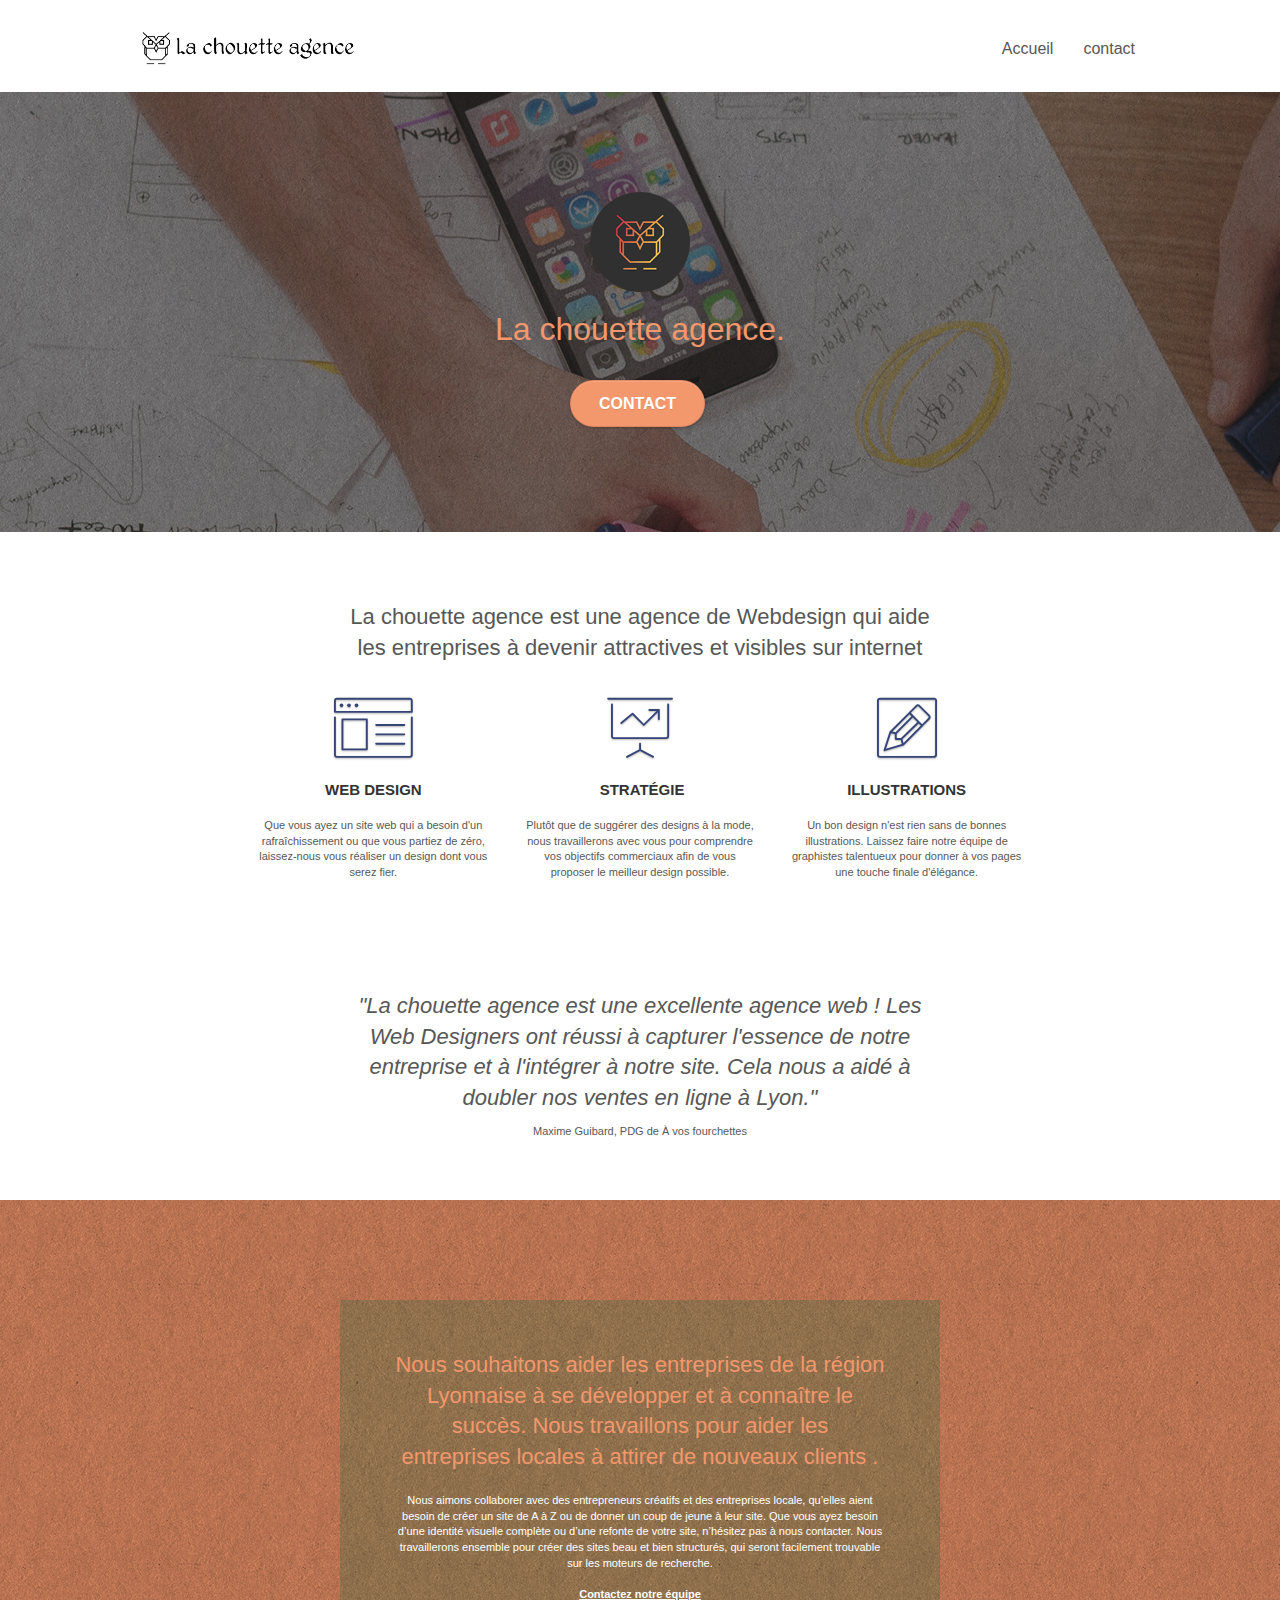
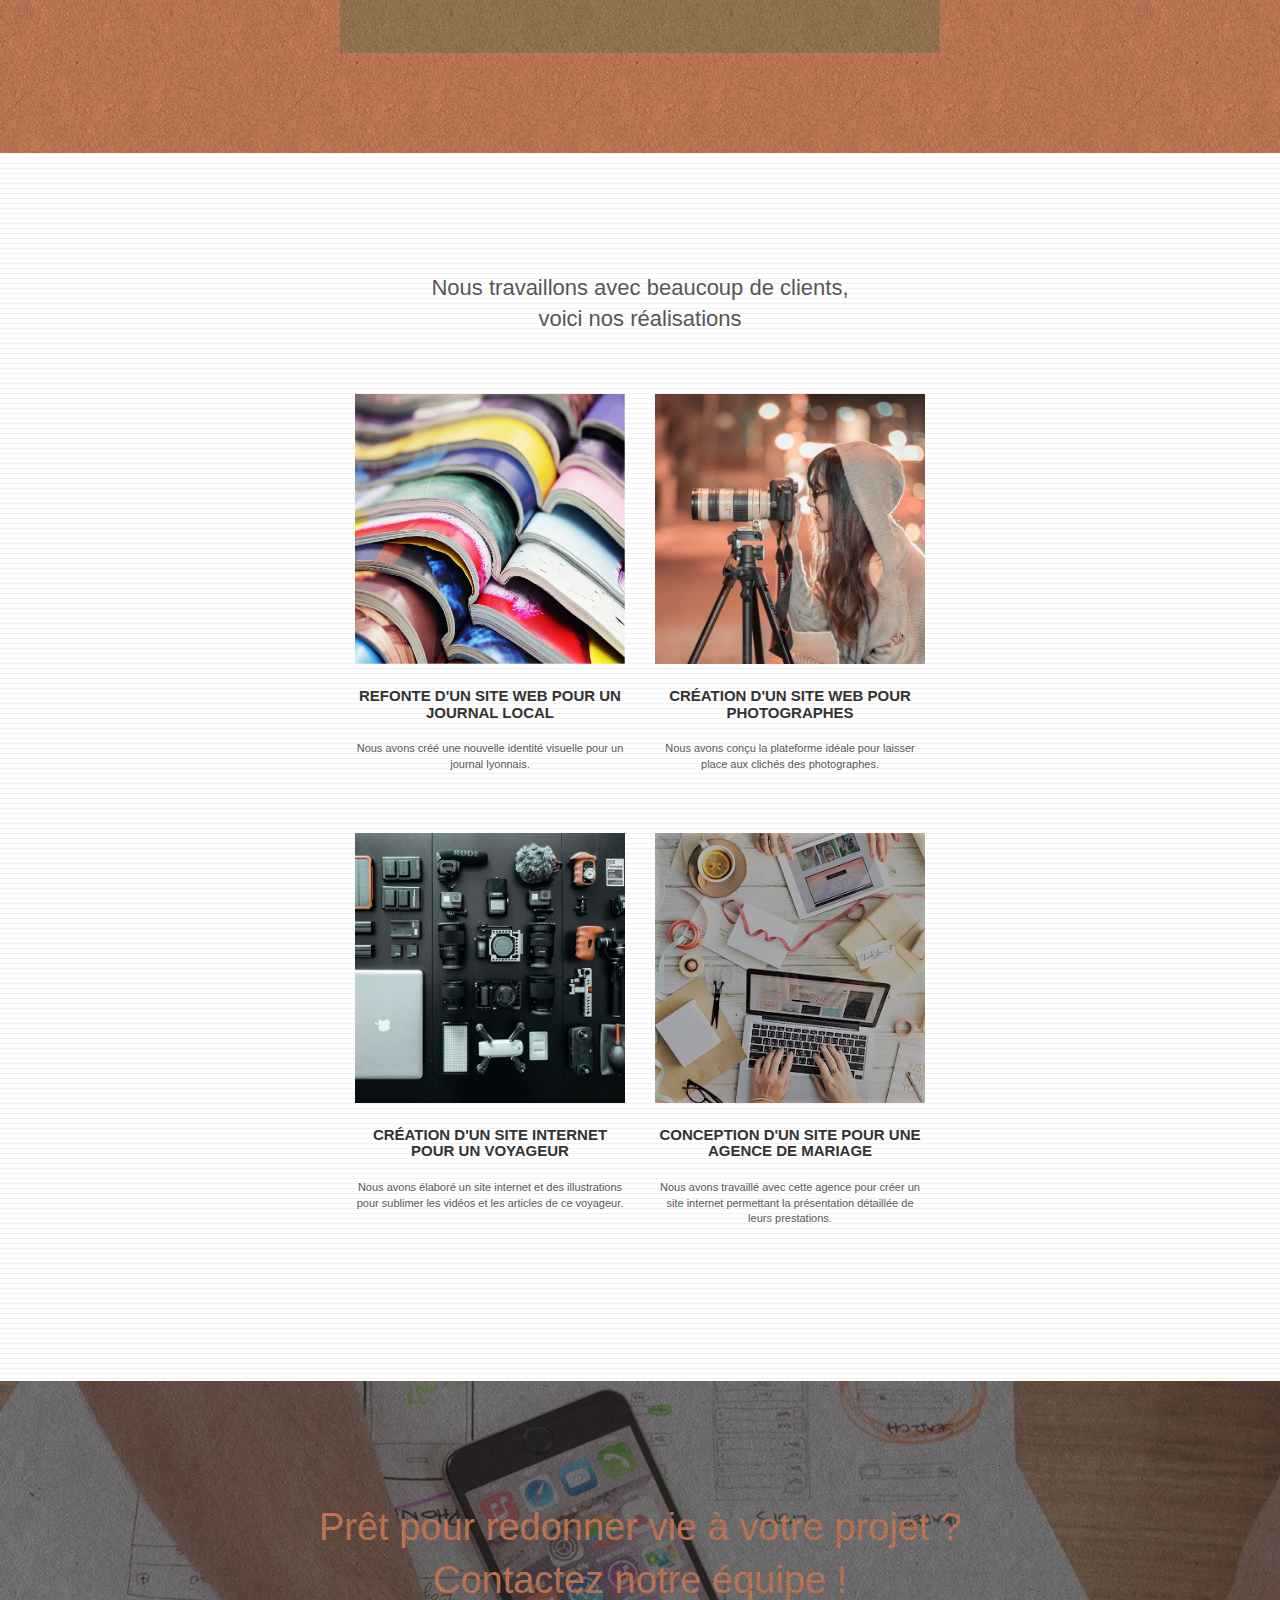
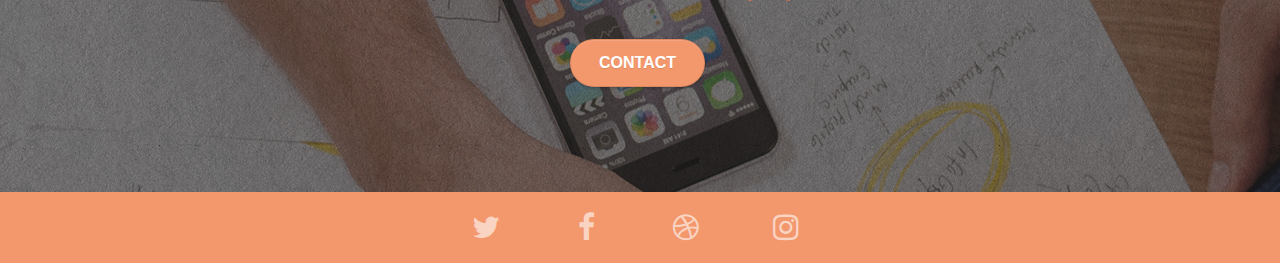
==== index.html @ 00c998bb "Add files via upload" ====
<!doctype html>
<html lang="fr">

<head>
    <meta charset="utf-8">
    <meta name="keywords"
        content="seo, google, site web, site internet, agence design paris, agence design, agence design,agence design,agence design,agence design,agence design,agence design,agence design,agence design">
    <meta name="description" content="La chouette agence est une agence de développement web à Lyon">
    <meta name="viewport" content="width=device-width, initial-scale=1.0, viewport-fit=cover">
    <meta name="google-site-verification" content="mljWPqq63FnKvJyV5-5P6Ld2eyv78EL72r2zOY7V20A" />

    <link rel="shortcut icon" type="image/png" href="favicon.jpg">
    <link rel="stylesheet" type="text/css" href="css/bootstrap.css">
    <link rel="stylesheet" type="text/css" href="style.css">
    <link rel="stylesheet" type="text/css" href="css/font-awesome.css">
    <link rel="stylesheet" type="text/css" href="css/et-line.css">


    <title>La chouette agence</title>

</head>

<body>
    <!-- Principal conteneur -->
    <div class="page-container">

        <!-- bloc-0 -->
        <header class="bloc bgc-white l-bloc " id="bloc-0">
            <div class="container bloc-sm">

                <nav class="navbar row">
                    <div class="navbar-header">
                        <a class="navbar-brand" href="index.html"><img src="img/la-chouette-agence.png"
                                alt="paris web design logo agence web meilleure agence" height="40" /></a>
                        <button id="nav-toggle" type="button" class="ui-navbar-toggle navbar-toggle"
                            data-toggle="collapse" data-target=".navbar-1">
                            <span class="sr-only">Toggle navigation</span><span class="icon-bar"></span><span
                                class="icon-bar"></span><span class="icon-bar"></span>
                        </button>
                    </div>
                    <div class="collapse navbar-collapse navbar-1 special-dropdown-nav">
                        <ul class="site-navigation nav navbar-nav">
                            <li>
                                <a href="index.html">Accueil</a>
                            </li>
                            <li>
                                <a href="contact.html">contact</a>
                            </li>
                        </ul>
                    </div>
                </nav>
            </div>
        </header>
        <!-- bloc-0 END -->

        <!-- bloc-1-presentation -->
        <section class="bloc bgc-dark-slate-blue bg-banniere d-bloc bg-t-edge bloc-bg-texture texture-paper b-parallax"
            id="bloc-1-hero">
            <div class="container bloc-lg">
                <div class="row tight-width-whitespace">
                    <div class="col-sm-12">
                        <img src="img/logo.png" class="center-block image-resize-mode" width="100"
                            alt="La chouette agence, agence web paris, création logo paris" />
                        <h1 class="text-center hero-bloc-text tc-white ">
                            La chouette agence.
                        </h1>
                        <div class="text-center">
                            <a href="contact.html" class="btn btn-lg btn-clean btn-rd cta-hero btn-atomic-tangerine"
                                id="cta-hero">Contact</a>
                        </div>
                    </div>
                </div>
            </div>
        </section>
        <!-- bloc-1-presentation END -->

        <!-- bloc-2-services -->
        <section class="bloc bgc-white l-bloc" id="bloc-2-services">
            <div class="container bloc-md">
                <div class="row">
                    <h2 class="text-center">
                        La chouette agence est une agence de Webdesign qui aide</br>les entreprises à devenir
                        attractives et visibles sur internet
                    </h2>
                </div>
                <div class="row voffset-lg med-width-whitespace">
                    <div class="col-sm-4">
                        <div class="text-center">
                            <span class="et-icon-browser sm-shadow icon-dark-slate-blue icons icon-lg"></span>
                        </div>
                        <h3 class="mg-md text-center">
                            Web design
                        </h3>
                        <p class="text-center p-font-size">
                            Que vous ayez un site web qui a besoin d'un rafraîchissement ou que vous partiez de zéro,
                            laissez-nous vous réaliser un design dont vous serez fier.
                        </p>
                    </div>
                    <div class="col-sm-4">
                        <div class="text-center">
                            <span class="et-icon-presentation sm-shadow icon-dark-slate-blue icons icon-lg"></span>
                        </div>
                        <h3 class="mg-md text-center">
                            &nbsp;Stratégie
                        </h3>
                        <p class="text-center p-font-size">
                            Plutôt que de suggérer des designs à la mode, nous travaillerons avec vous pour comprendre
                            vos objectifs commerciaux afin de vous proposer le meilleur design possible.<br>
                        </p>
                    </div>
                    <div class="col-sm-4">
                        <div class="text-center">
                            <span class="et-icon-edit sm-shadow icon-dark-slate-blue icons icon-lg"></span>
                        </div>
                        <h3 class="mg-md text-center">
                            Illustrations
                        </h3>
                        <p class="text-center p-font-size ">
                            Un bon design n'est rien sans de bonnes illustrations. Laissez faire notre équipe de
                            graphistes talentueux pour donner à vos pages une touche finale d'élégance.
                        </p>
                    </div>
                </div>
                <div class="row voffset-lg voffset">
                    <div class="col-xs-12 col-md-8 col-md-offset-2 text-center">
                        <h2>
                            <em>"La chouette agence est une excellente agence web ! Les</br>
                                Web Designers ont réussi à capturer l'essence de notre</br>
                                entreprise et à l'intégrer à notre site. Cela nous a aidé à</br>
                                doubler nos ventes en ligne à Lyon."</em>
                        </h2>
                        <p class="p-font-size">Maxime Guibard, PDG de À vos fourchettes</p>
                    </div>
                </div>
            </div>
        </section>
        <!-- bloc-2-services END -->

        <!-- bloc-3-what-i-do -->
        <section
            class="bloc tc-white bgc-atomic-tangerine bg-presentation d-bloc bloc-bg-texture texture-paper b-parallax"
            id="bloc-3-what-i-do">
            <div class="container bloc-lg">
                <div class="row tight-width-whitespace black-background">
                    <div class="col-sm-12">
                        <h2 class="mg-md text-center tc-white">
                            Nous souhaitons aider les entreprises de la région Lyonnaise à se développer et à connaître
                            le succès. Nous travaillons pour aider les entreprises locales à attirer de nouveaux clients
                            .
                            <br>
                        </h2>
                        <p class="text-center white p-font-size">
                            Nous aimons collaborer avec des entrepreneurs créatifs et des entreprises locale, qu’elles
                            aient besoin de créer un site de A à Z ou de donner un coup de jeune à leur site. Que vous
                            ayez besoin d’une identité visuelle complète ou d’une refonte de votre
                            site, n’hésitez pas à nous contacter. Nous travaillerons ensemble pour créer des sites beau
                            et bien structurés, qui seront facilement trouvable sur les moteurs de recherche. <br><br><a
                                class="ltc-white bold-link" href="contact.html">Contactez notre équipe</a><br>
                        </p>
                    </div>
                </div>
            </div>
        </section>
        <!-- bloc-3-what-i-do END -->

        <!-- bloc-4-portfolio -->
        <section class="bloc bgc-white bg-lines-h2-bg bg-repeat l-bloc" id="bloc-4-portfolio">
            <div class="container bloc-lg">
                <div class="row">
                    <div class="col-sm-12 text-center">
                        <h2>
                            Nous travaillons avec beaucoup de clients,</br>
                            voici nos réalisations
                        </h2>
                    </div>
                </div>
                <div class="row tight-width-whitespace portfolio-row">
                    <div class="col-sm-6">
                        <a href="#" data-lightbox="img/1.jpg" data-gallery-id="gallery-1"
                            data-caption="Refonte d'un site web pour un journal local" data-frame="snapshot-lb"><img
                                src="img/1.jpg"
                                alt="paris web design logo agence web meilleure agence et refonte site web journal"
                                class="img-responsive portfolio-thumb" /></a>
                        <h3 class="mg-md text-center">
                            Refonte d'un site web pour un journal local
                        </h3>
                        <p class="text-center p-font-size">
                            Nous avons créé une nouvelle identité visuelle pour un journal lyonnais.
                        </p>
                    </div>
                    <div class="col-sm-6">
                        <a href="#" data-lightbox="img/2.jpg" data-gallery-id="gallery-1"
                            data-caption="Création d'un site web pour photographes" data-frame="snapshot-lb"><img
                                src="img/2.jpg" class="img-responsive portfolio-thumb"
                                alt="paris web design logo agence web meilleure agence, Création d'un site web pour photographes" /></a>
                        <h3 class="mg-md text-center">
                            Création d'un site web pour photographes
                        </h3>
                        <p class="text-center p-font-size">
                            Nous avons conçu la plateforme idéale pour laisser place aux clichés des photographes.
                        </p>
                    </div>
                </div>
                <div class="row tight-width-whitespace portfolio-row">
                    <div class="col-sm-6">
                        <a href="#" data-lightbox="img/3.bmp" data-gallery-id="gallery-1"
                            data-caption="Création d'un site internet pour un voyageur" data-frame="snapshot-lb"><img
                                src="img/3.bmp" class="img-responsive portfolio-thumb"
                                alt="paris web design logo agence web meilleure agence, Création d'un site web pour voyageur" /></a>
                        <h3 class="mg-md text-center">
                            Création d'un site internet pour un voyageur
                        </h3>
                        <p class="text-center p-font-size">
                            Nous avons élaboré un site internet et des illustrations pour sublimer les vidéos et les
                            articles de ce voyageur.
                        </p>
                    </div>
                    <div class="col-sm-6">
                        <a href="#" data-lightbox="img/4.bmp" data-gallery-id="gallery-1"
                            data-caption="Conception d'un site pour une agence de mariage" data-frame="snapshot-lb"><img
                                src="img/4.bmp" class="img-responsive portfolio-thumb"
                                alt="paris web design logo agence web meilleure agence, Création d'un site web pour agence de mariage" /></a>
                        <h3 class="mg-md text-center">
                            Conception d'un site pour une agence de mariage
                        </h3>
                        <p class="text-center p-font-size">
                            Nous avons travaillé avec cette agence pour créer un site internet permettant la
                            présentation détaillée de leurs prestations.
                        </p>
                    </div>
                </div>
            </div>
        </section>
        <!-- bloc-4-portfolio END -->

        <!-- bloc-5-cta -->
        <section class="bloc bgc-dark-slate-blue bg-banniere d-bloc bg-t-edge bloc-bg-texture texture-paper"
            id="bloc-5-cta">
            <div class="container bloc-lg">
                <div class="row">
                    <h2 class="text-center hero-bloc-text tc-white ">
                        Prêt pour redonner vie à votre projet ?<br>Contactez notre équipe !
                    </h2>
                    <div class="col-sm-12 text-center">
                        <a href="contact.html"
                            class="btn btn-atomic-tangerine btn-clean btn-rd btn-lg cta-hero">Contact</a>
                    </div>
                </div>
            </div>
        </section>
        <!-- bloc-5-cta END -->


        <!-- ScrollToTop Button -->
        <a class="bloc-button btn btn-d scrollToTop" onclick="scrollToTarget('1')"><span
                class="fa fa-chevron-up"></span></a>
        <!-- ScrollToTop Button END-->

        <!-- Footer - bloc-8 -->
        <footer class="bloc bgc-atomic-tangerine d-bloc" id="bloc-8">
            <div class="container bloc-sm">
                <div class="row">
                    <div class="col-sm-12">
                        <div class="row row-no-gutters social">
                            <div class="col-xs-3">
                                <div class="text-center">
                                    <a class="social" alt="twitter" " href=" index.html "><span class=" fa fa-twitter
                                        icon-md ">&nbsp;</span></a>
                                </div>
                            </div>
                            <div class=" col-xs-3 ">
                                <div class=" text-center ">
                                    <a class=" social " alt=" facebook " href=" index.html "><span class=" fa
                                        fa-facebook icon-md ">&nbsp;</span></a>
                                </div>
                            </div>
                            <div class=" col-xs-3 ">
                                <div class=" text-center ">
                                    <a class=" social " alt=" dribbble "href=" index.html "><span class=" fa
                                        fa-dribbble icon-md ">&nbsp;</span></a>
                                </div>
                            </div>
                            <div class=" col-xs-3 ">
                                <div class=" text-center ">
                                    <a class=" social " alt=" instagram " href=" index.html "><span class=" fa
                                        fa-instagram icon-md ">&nbsp;</span></a>
                                </div>
                            </div>
                        </div>
                    </div>
                </div>
            </div>
        </footer>
        <!-- Footer - bloc-8 END -->

    </div>
    <!-- Principal conteneur END -->


</body>


<script src=" ./js/jquery-2.1.0.js " defer></script>
<script src=" ./js/bootstrap.js " defer></script>
<script src=" ./js/blocs.js " defer></script>
<script src=" ./js/jquery.touchSwipe.js " defer></script>
<script src=" ./js/gmaps.js " defer></script>

</html>
---- style.css ----
body {
    margin: 0;
    padding: 0;
    background: #FFF;
    overflow-x: hidden;
    -webkit-font-smoothing: antialiased;
    -moz-osx-font-smoothing: grayscale;
}

a,
button {
    transition: all .3s ease-in-out;
    outline: none!important;
}

a:hover {
    text-decoration: none;
    cursor: pointer;
}

#page-loading-blocs-notifaction {
    position: fixed;
    top: 0;
    bottom: 0;
    width: 100%;
    z-index: 100000;
    background: #FFFFFF url("img/pageload-spinner.gif") no-repeat center center;
}

.bloc {
    width: 100%;
    clear: both;
    background: 50% 50% no-repeat;
    padding: 0 50px;
    -webkit-background-size: cover;
    -moz-background-size: cover;
    -o-background-size: cover;
    background-size: cover;
    position: relative;
}

.bloc .container {
    padding-left: 0;
    padding-right: 0;
}

.bloc-lg {
    padding: 100px 50px;
}

.bloc-md {
    padding: 50px;
}

.bloc-sm {
    padding: 20px 50px;
}

.bg-center,
.bg-l-edge,
.bg-r-edge,
.bg-t-edge,
.bg-b-edge,
.bg-tl-edge,
.bg-bl-edge,
.bg-tr-edge,
.bg-br-edge,
.bg-repeat {
    -webkit-background-size: auto!important;
    -moz-background-size: auto!important;
    -o-background-size: auto!important;
    background-size: auto!important;
}

.bg-repeat {
    background: repeat;
}

.bg-t-edge {
    background: top no-repeat;
}

.bloc-bg-texture::before {
    content: "";
    background-size: 2px 2px;
    position: absolute;
    top: 0;
    bottom: 0;
    left: 0;
    right: 0;
}

.texture-paper::before {
    background: url("img/texture-paper.png");
    background-size: 280px 280px;
}

.b-parallax {
    background-attachment: fixed;
}

.d-bloc {
    color: rgba(255, 255, 255, .7);
}

.d-bloc button:hover {
    color: rgba(255, 255, 255, .9);
}

.d-bloc .icon-round,
.d-bloc .icon-square,
.d-bloc .icon-rounded,
.d-bloc .icon-semi-rounded-a,
.d-bloc .icon-semi-rounded-b {
    border-color: rgba(255, 255, 255, .9);
}

.d-bloc .divider-h span {
    border-color: rgba(255, 255, 255, .2);
}

.d-bloc .a-btn,
.d-bloc .navbar a,
.d-bloc .navbar-brand,
.d-bloc a .icon-sm,
.d-bloc a .icon-md,
.d-bloc a .icon-lg,
.d-bloc a .icon-xl,
.d-bloc h1 a,
.d-bloc h2 a,
.d-bloc h3 a,
.d-bloc h4 a,
.d-bloc h5 a,
.d-bloc h6 a,
.d-bloc p a {
    color: rgba(255, 255, 255, .6);
}

.d-bloc .a-btn:hover,
.d-bloc .navbar a:hover,
.d-bloc .navbar-brand:hover,
.d-bloc a:hover .icon-sm,
.d-bloc a:hover .icon-md,
.d-bloc a:hover .icon-lg,
.d-bloc a:hover .icon-xl,
.d-bloc h1 a:hover,
.d-bloc h2 a:hover,
.d-bloc h3 a:hover,
.d-bloc h4 a:hover,
.d-bloc h5 a:hover,
.d-bloc h6 a:hover,
.d-bloc p a:hover {
    color: rgba(255, 255, 255, 1);
}

.d-bloc .navbar-toggle .icon-bar {
    background: rgba(255, 255, 255, 1);
}

.d-bloc .btn-wire,
.d-bloc .btn-wire:hover {
    color: rgba(255, 255, 255, 1);
    border-color: rgba(255, 255, 255, 1);
}

.d-bloc .panel {
    color: rgba(0, 0, 0, .5);
}

.d-bloc .panel button:hover {
    color: rgba(0, 0, 0, .7);
}

.d-bloc .panel icon {
    border-color: rgba(0, 0, 0, .7);
}

.d-bloc .panel .divider-h span {
    border-color: rgba(0, 0, 0, .1);
}

.d-bloc .panel .a-btn {
    color: rgba(0, 0, 0, .6);
}

.d-bloc .panel .a-btn:hover {
    color: rgba(0, 0, 0, 1);
}

.d-bloc .panel .btn-wire,
.d-bloc .panel .btn-wire:hover {
    color: rgba(0, 0, 0, .7);
    border-color: rgba(0, 0, 0, .3);
}

.d-bloc .panel,
.l-bloc {
    color: rgba(0, 0, 0, .5);
}

.d-bloc .panel button:hover,
.l-bloc button:hover {
    color: rgba(0, 0, 0, .7);
}

.l-bloc .icon-round,
.l-bloc .icon-square,
.l-bloc .icon-rounded,
.l-bloc .icon-semi-rounded-a,
.l-bloc .icon-semi-rounded-b {
    border-color: rgba(0, 0, 0, .7);
}

.d-bloc .panel .divider-h span,
.l-bloc .divider-h span {
    border-color: rgba(0, 0, 0, .1);
}

.d-bloc .panel .a-btn,
.l-bloc .a-btn,
.l-bloc .navbar a,
.l-bloc .navbar-brand,
.l-bloc a .icon-sm,
.l-bloc a .icon-md,
.l-bloc a .icon-lg,
.l-bloc a .icon-xl,
.l-bloc h1 a,
.l-bloc h2 a,
.l-bloc h3 a,
.l-bloc h4 a,
.l-bloc h5 a,
.l-bloc h6 a,
.l-bloc p a {
    color: rgba(0, 0, 0, .6);
}

.d-bloc .panel .a-btn:hover,
.l-bloc .a-btn:hover,
.l-bloc .navbar a:hover,
.l-bloc .navbar-brand:hover,
.l-bloc a:hover .icon-sm,
.l-bloc a:hover .icon-md,
.l-bloc a:hover .icon-lg,
.l-bloc a:hover .icon-xl,
.l-bloc h1 a:hover,
.l-bloc h2 a:hover,
.l-bloc h3 a:hover,
.l-bloc h4 a:hover,
.l-bloc h5 a:hover,
.l-bloc h6 a:hover,
.l-bloc p a:hover {
    color: rgba(0, 0, 0, 1);
}

.l-bloc .navbar-toggle .icon-bar {
    color: rgba(0, 0, 0, .6);
}

.d-bloc .panel .btn-wire,
.d-bloc .panel .btn-wire:hover,
.l-bloc .btn-wire,
.l-bloc .btn-wire:hover {
    color: rgba(0, 0, 0, .7);
    border-color: rgba(0, 0, 0, .3);
}

.voffset {
    margin-top: 30px;
}

.voffset-lg {
    margin-top: 80px;
}

.row-no-gutters {
    margin-right: 0;
    margin-left: 0;
}

.row.row-no-gutters > [class^="col-"],
.row.row-no-gutters > [class*=" col-"] {
    padding-right: 0;
    padding-left: 0;
}

#bloc-1-hero h1 {
    font-size: 32px;
}

.navbar {
    margin-bottom: 0;
    z-index: 1;
}

.navbar-brand {
    height: auto;
    padding: 3px 15px;
    font-size: 25px;
    font-weight: normal;
    font-weight: 600;
    line-height: 44px;
}

.navbar-brand img {
    max-height: 200px;
    margin: 0 5px 0 0;
    display: inline;
}

.navbar-brand img[src$=svg] {
    min-width: 100px;
}

.nav-center .navbar-brand img {
    margin: 0;
}

.navbar .nav {
    padding-top: 2px;
    margin-right: -16px;
    float: right;
    z-index: 1;
}

.nav > li {
    float: left;
    margin-top: 4px;
    font-size: 16px;
}

.navbar-nav .open .dropdown-menu > li > a {
    text-align: inherit;
}

.nav > li a:hover,
.nav > li a:focus {
    background: transparent;
}

.navbar-toggle {
    margin: 10px 10px 0 0;
    border: 0px;
}

.navbar-toggle:hover {
    background: transparent!important;
}

.navbar-toggle .icon-bar {
    background-color: rgba(0, 0, 0, .5);
    width: 26px;
}

.nav-invert .navbar .nav {
    float: left;
}

.nav-invert .navbar-header,
.nav-invert .navbar-brand {
    float: right;
    position: relative;
    z-index: 2;
}

@media (min-width: 768px) {
    .site-navigation {
        position: absolute;
        top: 50%;
        right: 20px;
        transform: translate(0, -50%);
        -webkit-transform: translateY(-50%);
    }
    .nav > li .dropdown-menu a,
    .nav > li .dropdown-menu a:hover {
        color: #484848;
    }
    .nav-invert .site-navigation {
        left: 0;
        right: 0;
    }
    .nav-center {
        text-align: center;
    }
    .nav-center .navbar-header {
        width: 100%;
    }
    .nav-center .navbar-header,
    .nav-center .navbar-brand,
    .nav-center .nav > li {
        float: none;
        display: inline-block;
    }
    .nav-center .site-navigation {
        position: relative;
        width: 100%;
        right: 0;
        margin-right: 0px;
        margin-top: 20px;
    }
    .nav-center.mini-nav .navbar-toggle {
        float: none;
        margin: 10px auto 0;
    }
}

.nav > li > .dropdown a {
    background: none!important;
    display: block;
    padding: 14px 15px;
}

nav .caret {
    margin: 0 5px;
}

.dropdown-menu .dropdown-menu {
    top: -8px;
    left: 100%;
}

.dropdown-menu .dropmenu-flow-right {
    top: 100%;
    left: 0;
    margin-left: -1px;
    border-top-left-radius: 0;
    border-top-right-radius: 0;
}

.dropdown-menu .dropdown span {
    border: 4px solid black;
    border-top-color: transparent;
    border-right-color: transparent;
    border-bottom-color: transparent;
    margin: 6px -5px 0 0!important;
    float: right;
}

.mg-md {
    margin-top: 10px;
    margin-bottom: 20px;
}

.mg-lg {
    margin-top: 10px;
    margin-bottom: 40px;
}

.btn {
    margin: 0 5px 5px 0;
}

.btn.pull-right {
    margin: 0 0 5px 5px;
}

.btn-d,
.btn-d:hover,
.btn-d:focus {
    color: #FFF;
    background: rgba(0, 0, 0, .3);
}

button {
    outline: none!important;
}

.btn-rd {
    border-radius: 40px;
}

.btn-clean {
    border: 1px solid rgba(0, 0, 0, .08);
    border-bottom-color: rgba(0, 0, 0, .1);
    text-shadow: 0 1px 0 rgba(0, 0, 1, .1);
    box-shadow: 0 1px 3px rgba(0, 0, 1, .25), inset 0 1px 0 0 rgba(255, 255, 255, .15);
}

.icon-md {
    font-size: 30px!important;
}

.icon-lg {
    font-size: 60px!important;
}

.sm-shadow {
    text-shadow: 0 1px 2px rgba(0, 0, 0, .3);
}

.panel-sq,
.panel-sq .panel-heading,
.panel-sq .panel-footer {
    border-radius: 0;
}

.panel-rd {
    border-radius: 30px;
}

.panel-rd .panel-heading {
    border-radius: 29px 29px 0 0;
}

.panel-rd .panel-footer {
    border-radius: 0 0 29px 29px;
}

.form-control {
    border-color: rgba(0, 0, 0, .1);
    box-shadow: none;
}

.scrollToTop {
    width: 40px;
    height: 40px;
    position: fixed;
    bottom: 20px;
    right: 20px;
    opacity: 0;
    z-index: 500;
    transition: all .3s ease-in-out;
}

.scrollToTop span {
    margin-top: 6px;
}

.showScrollTop {
    font-size: 14px;
    opacity: 1;
}

a[data-lightbox] {
    position: relative;
    display: block;
    text-align: center;
}

a[data-lightbox]:hover::before {
    content: "+";
    font-family: "HelveticaNeue-Light", "Helvetica Neue Light", "Helvetica Neue", Helvetica, Arial;
    font-size: 32px;
    width: 50px;
    height: 50px;
    margin-left: -25px;
    border-radius: 50%;
    background: rgba(0, 0, 0, .6);
    color: #FFF;
    font-weight: 100;
    z-index: 1;
    position: absolute;
    top: 50%;
    transform: translateY(-50%);
    -webkit-transform: translateY(-50%);
}

a[data-lightbox]:hover img {
    opacity: 0.6;
    -webkit-animation-fill-mode: none;
    animation-fill-mode: none;
}

#lightbox-modal {
    display: flex;
    align-items: center;
}

#lightbox-modal .modal-dialog {
    width: 90%;
    max-width: 900px;
    margin: 0 auto 0;
}

#lightbox-modal .modal-dialog img {
    max-height: 90vh;
    margin: 0 auto;
}

.lightbox-caption {
    padding: 20px;
    color: #FFF;
    background: rgba(0, 0, 0, .5);
    position: absolute;
    left: 15px;
    right: 15px;
    bottom: 5px;
}

.close-lightbox {
    color: #FFF;
    font-size: 30px;
    position: absolute;
    top: 20px;
    right: 20px;
    z-index: 20;
    background: rgba(0, 0, 0, .5);
    border: none;
    line-height: 30px;
    padding: 0 9px 5px;
    opacity: 0.3;
}

.close-lightbox:hover,
.next-lightbox:hover,
.prev-lightbox:hover {
    opacity: 1.0;
    color: #FFF;
}

.next-lightbox,
.prev-lightbox {
    font-size: 20px;
    color: rgba(255, 255, 255, .9);
    background: rgba(0, 0, 0, .5);
    transition: all .2s ease-in-out;
    position: absolute;
    top: 45%;
    z-index: 1;
    opacity: 0.4;
}

.next-lightbox {
    padding: 6px 8px 1px 13px;
    right: 25px;
}

.prev-lightbox {
    padding: 6px 13px 1px 10px;
    left: 25px;
}

.snapshot-lb .modal-body {
    padding-bottom: 45px;
}

.snapshot-lb .lightbox-caption {
    padding: 0;
    color: rgba(0, 0, 0, .5);
    background: none;
}

h1,
h2,
h3,
h4,
h5,
h6,
p,
label,
.btn,
a {
    font-family: "helvetica";
    font-weight: 400;
    color: #575757!important;
}

.container {
    max-width: 1000px;
}

.hero-bloc-text {
    font-size: 38px;
}

.hero-bloc-text-sub {
    font-size: 36px;
}

.statement-bloc-text {
    line-height: 26px;
    font-style: italic;
    font-size: 20px;
    text-align: center;
    font-weight: lighter;
    max-width: 520px;
    margin: auto auto auto auto;
}

p {
    font-size: 11px;
}

.tight-width-whitespace {
    max-width: 600px;
    margin: auto auto auto auto;
}

.h1 {
    font-size: 20px;
    font-family: "Open Sans";
}

.cta-hero {
    margin-top: 22px;
    color: #FFFFFF!important;
    text-transform: uppercase;
    padding: 12px 28px 12px 28px;
    font-size: 16px;
    font-weight: 700;
}

.social {
    max-width: 400px;
    margin: auto auto auto auto;
}

h2 {
    font-size: 22px;
    line-height: 1.4em;
}

h3 {
    font-size: 15px;
    text-transform: uppercase;
    font-weight: 700;
    color: #333333!important;
}

.med-width-whitespace {
    max-width: 800px;
    margin: auto auto auto auto;
    box-shadow: 0px 0px 0px #000000;
}

h1 {
    color: #333333!important;
}

h4 {
    color: #333333!important;
}

.icons {
    margin-bottom: 14px;
    margin-top: 24px;
}

.white {
    color: #FFFFFF!important;
}

.portfolio-thumb {
    margin-bottom: 24px;
}

.portfolio-row {
    margin-bottom: 44px;
    margin-top: 50px;
}

.avatar {
    box-shadow: 0px 4px 9px rgba(0, 0, 0, 0.3);
}

.black-background {
    background-color: rgba(165, 147, 99, 0.7);
    padding: 40px 40px 40px 40px;
}

.bold-link {
    font-weight: 900;
    text-decoration: underline!important;
}

.bgc-white {
    background-color: #FFFFFF;
}

.bgc-dark-slate-blue {
    background-color: #364577;
}

.bgc-atomic-tangerine {
    background-color: #F3976C;
}

.tc-white {
    color: #F3976C!important;
}

.btn-atomic-tangerine {
    background: #F3976C;
    color: #FFFFFF!important;
}

.btn-atomic-tangerine:hover {
    background: #c27956!important;
    color: #FFFFFF!important;
}

.ltc-white {
    color: #FFFFFF!important;
}

.ltc-white:hover {
    color: #cccccc!important;
}

.ltc-atomic-tangerine {
    color: #F3976C!important;
}

.ltc-atomic-tangerine:hover {
    color: #c27956!important;
}

.icon-dark-slate-blue {
    color: #364577!important;
    border-color: #364577!important;
}

.bg-dots-bg {
    background-image: url("img/dots-bg.png");
}

.bg-lines-h2-bg {
    background-image: url("img/lines-h2-bg.png");
}

.bg-banniere {
    background-image: url("img/la-chouette-agence-banniere.jpg");
}

.bg-presentation {
    background-image: url("img/image-de-presentation.bmp");
}

@media (max-width: 1024px) {
    .bloc {
        padding-left: 20px;
        padding-right: 20px;
    }
    .bloc.full-width-bloc,
    .bloc-tile-2.full-width-bloc .container,
    .bloc-tile-3.full-width-bloc .container,
    .bloc-tile-4.full-width-bloc .container {
        padding-left: 0;
        padding-right: 0;
    }
}

@media (max-width: 992px) and (min-width: 768px) {
    .navbar .nav {
        max-width: 80%
    }
    .nav-center.navbar .nav {
        max-width: 100%
    }
}

@media only screen and (min-device-width: 768px) and (max-device-width: 1024px) and (orientation: landscape) {
    .b-parallax {
        background-attachment: scroll;
    }
}

@media only screen and (min-device-width: 1024px) and (max-device-width: 1366px) and (-webkit-min-device-pixel-ratio: 1.5) {
    .b-parallax {
        background-attachment: scroll;
    }
}

@media (max-width: 991px) {
    .container {
        width: 100%;
    }
    .b-parallax {
        background-attachment: scroll;
    }
    .page-container,
    #hero-bloc {
        overflow-x: hidden;
        position: relative;
    }
    .bloc {
        padding-left: constant(safe-area-inset-left);
        padding-right: constant(safe-area-inset-right);
    }
    .bloc-group,
    .bloc-group .bloc {
        display: block;
        width: 100%;
    }
    .bloc-fill-screen .fill-bloc-top-edge,
    .bloc-fill-screen .fill-bloc-bottom-edge {
        padding: 0 20px;
        padding-left: constant(safe-area-inset-left);
        padding-right: constant(safe-area-inset-right);
    }
}

@media (max-width: 767px) {
    .page-container {
        overflow-x: hidden;
        position: relative;
    }
    h1,
    h2,
    h3,
    h4,
    h5,
    h6,
    p,
    #disqus_thread {
        padding-left: 10px!important;
        padding-right: 10px!important;
    }
    .b-parallax {
        background-attachment: scroll;
    }
    .navbar .nav {
        padding-top: 0;
        border-top: 1px solid rgba(0, 0, 0, .2);
        float: none!important;
    }
    .navbar.row {
        margin-left: 0;
        margin-right: 0;
    }
    .site-navigation {
        position: inherit;
        transform: none;
        -webkit-transform: none;
        -ms-transform: none;
    }
    .nav > li {
        margin-top: 0;
        border-bottom: 1px solid rgba(0, 0, 0, .1);
        background: rgba(0, 0, 0, .05);
        text-align: left;
        padding-left: 15px;
        width: 100%;
    }
    .nav > li:hover {
        background: rgba(0, 0, 0, .08);
    }
    .dropdown .dropdown a .caret {
        float: none;
        margin: 5px 0 0 10px!important;
        border: 4px solid black;
        border-bottom-color: transparent;
        border-right-color: transparent;
        border-left-color: transparent;
    }
    #hero-bloc .navbar .nav {
        background: rgba(0, 0, 0, .8);
    }
    #hero-bloc .navbar .nav a {
        color: rgba(255, 255, 255, .6);
    }
    .hero {
        padding: 50px 0;
    }
    .hero-nav {
        left: -1px;
        right: -1px;
    }
    .navbar-collapse {
        padding: 0;
        overflow-x: hidden;
        -webkit-box-shadow: none;
        box-shadow: none;
    }
    .navbar-brand img {
        max-height: 40px;
        width: auto;
    }
    .nav-invert .navbar-header {
        float: none;
        width: 100%;
    }
    .nav-invert .navbar-toggle {
        float: left;
        margin-left: 10px;
    }
    .bloc {
        padding-left: 0;
        padding-right: 0;
    }
    .bloc-xxl,
    .bloc-xl,
    .bloc-lg {
        padding: 40px 0;
    }
    .bloc-sm,
    .bloc-md {
        padding-left: 0;
        padding-right: 0;
    }
    .bloc-tile-2 .container,
    .bloc-tile-3 .container,
    .bloc-tile-4 .container,
    .bloc-fill-screen .fill-bloc-top-edge,
    .bloc-fill-screen .fill-bloc-bottom-edge {
        padding-left: 0;
        padding-right: 0;
    }
    .a-block {
        padding: 0 10px;
    }
    .btn-dwn {
        display: none;
    }
    .voffset {
        margin-top: 5px;
    }
    .voffset-md {
        margin-top: 20px;
    }
    .voffset-lg {
        margin-top: 30px;
    }
    form {
        padding: 5px;
    }
    .close-lightbox {
        display: inline-block;
    }
    .blocsapp-device-iphone5 {
        background-size: 216px 425px;
        padding-top: 60px;
        width: 216px;
        height: 425px;
    }
    .blocsapp-device-iphone5 img {
        width: 180px;
        height: 320px;
    }
}

@media (max-width: 400px) {
    .bloc {
        padding-left: 0;
        padding-right: 0;
    }
}

@media (max-width: 767px) {
    .bloc-mob-center-text {
        text-align: center;
    }
}
---- css/et-line.css ----
@font-face {
    font-family: et-line;
    src: url(../fonts/et-line.eot);
    src: url(../fonts/et-line.eot?#iefix) format('embedded-opentype'), url(../fonts/et-line.woff) format('woff'), url(../fonts/et-line.ttf) format('truetype'), url(../fonts/et-line.svg#et-line) format('svg');
    font-weight: 400;
    font-style: normal
}

.et-icon-adjustments,
.et-icon-alarmclock,
.et-icon-anchor,
.et-icon-aperture,
.et-icon-attachment,
.et-icon-bargraph,
.et-icon-basket,
.et-icon-beaker,
.et-icon-bike,
.et-icon-book-open,
.et-icon-briefcase,
.et-icon-browser,
.et-icon-calendar,
.et-icon-camera,
.et-icon-caution,
.et-icon-chat,
.et-icon-circle-compass,
.et-icon-clipboard,
.et-icon-clock,
.et-icon-cloud,
.et-icon-compass,
.et-icon-desktop,
.et-icon-dial,
.et-icon-document,
.et-icon-documents,
.et-icon-download,
.et-icon-dribbble,
.et-icon-edit,
.et-icon-envelope,
.et-icon-expand,
.et-icon-facebook,
.et-icon-flag,
.et-icon-focus,
.et-icon-gears,
.et-icon-genius,
.et-icon-gift,
.et-icon-global,
.et-icon-globe,
.et-icon-googleplus,
.et-icon-grid,
.et-icon-happy,
.et-icon-hazardous,
.et-icon-heart,
.et-icon-hotairballoon,
.et-icon-hourglass,
.et-icon-key,
.et-icon-laptop,
.et-icon-layers,
.et-icon-lifesaver,
.et-icon-lightbulb,
.et-icon-linegraph,
.et-icon-linkedin,
.et-icon-lock,
.et-icon-magnifying-glass,
.et-icon-map,
.et-icon-map-pin,
.et-icon-megaphone,
.et-icon-mic,
.et-icon-mobile,
.et-icon-newspaper,
.et-icon-notebook,
.et-icon-paintbrush,
.et-icon-paperclip,
.et-icon-pencil,
.et-icon-phone,
.et-icon-picture,
.et-icon-pictures,
.et-icon-piechart,
.et-icon-presentation,
.et-icon-pricetags,
.et-icon-printer,
.et-icon-profile-female,
.et-icon-profile-male,
.et-icon-puzzle,
.et-icon-quote,
.et-icon-recycle,
.et-icon-refresh,
.et-icon-ribbon,
.et-icon-rss,
.et-icon-sad,
.et-icon-scissors,
.et-icon-scope,
.et-icon-search,
.et-icon-shield,
.et-icon-speedometer,
.et-icon-strategy,
.et-icon-streetsign,
.et-icon-tablet,
.et-icon-target,
.et-icon-telescope,
.et-icon-toolbox,
.et-icon-tools,
.et-icon-tools-2,
.et-icon-trophy,
.et-icon-tumblr,
.et-icon-twitter,
.et-icon-upload,
.et-icon-video,
.et-icon-wallet,
.et-icon-wine {
    font-family: et-line;
    speak: none;
    font-style: normal;
    font-weight: 400;
    font-variant: normal;
    text-transform: none;
    line-height: 1;
    -webkit-font-smoothing: antialiased;
    -moz-osx-font-smoothing: grayscale;
    display: inline-block
}

.et-icon-mobile:before {
    content: "\e000"
}

.et-icon-laptop:before {
    content: "\e001"
}

.et-icon-desktop:before {
    content: "\e002"
}

.et-icon-tablet:before {
    content: "\e003"
}

.et-icon-phone:before {
    content: "\e004"
}

.et-icon-document:before {
    content: "\e005"
}

.et-icon-documents:before {
    content: "\e006"
}

.et-icon-search:before {
    content: "\e007"
}

.et-icon-clipboard:before {
    content: "\e008"
}

.et-icon-newspaper:before {
    content: "\e009"
}

.et-icon-notebook:before {
    content: "\e00a"
}

.et-icon-book-open:before {
    content: "\e00b"
}

.et-icon-browser:before {
    content: "\e00c"
}

.et-icon-calendar:before {
    content: "\e00d"
}

.et-icon-presentation:before {
    content: "\e00e"
}

.et-icon-picture:before {
    content: "\e00f"
}

.et-icon-pictures:before {
    content: "\e010"
}

.et-icon-video:before {
    content: "\e011"
}

.et-icon-camera:before {
    content: "\e012"
}

.et-icon-printer:before {
    content: "\e013"
}

.et-icon-toolbox:before {
    content: "\e014"
}

.et-icon-briefcase:before {
    content: "\e015"
}

.et-icon-wallet:before {
    content: "\e016"
}

.et-icon-gift:before {
    content: "\e017"
}

.et-icon-bargraph:before {
    content: "\e018"
}

.et-icon-grid:before {
    content: "\e019"
}

.et-icon-expand:before {
    content: "\e01a"
}

.et-icon-focus:before {
    content: "\e01b"
}

.et-icon-edit:before {
    content: "\e01c"
}

.et-icon-adjustments:before {
    content: "\e01d"
}

.et-icon-ribbon:before {
    content: "\e01e"
}

.et-icon-hourglass:before {
    content: "\e01f"
}

.et-icon-lock:before {
    content: "\e020"
}

.et-icon-megaphone:before {
    content: "\e021"
}

.et-icon-shield:before {
    content: "\e022"
}

.et-icon-trophy:before {
    content: "\e023"
}

.et-icon-flag:before {
    content: "\e024"
}

.et-icon-map:before {
    content: "\e025"
}

.et-icon-puzzle:before {
    content: "\e026"
}

.et-icon-basket:before {
    content: "\e027"
}

.et-icon-envelope:before {
    content: "\e028"
}

.et-icon-streetsign:before {
    content: "\e029"
}

.et-icon-telescope:before {
    content: "\e02a"
}

.et-icon-gears:before {
    content: "\e02b"
}

.et-icon-key:before {
    content: "\e02c"
}

.et-icon-paperclip:before {
    content: "\e02d"
}

.et-icon-attachment:before {
    content: "\e02e"
}

.et-icon-pricetags:before {
    content: "\e02f"
}

.et-icon-lightbulb:before {
    content: "\e030"
}

.et-icon-layers:before {
    content: "\e031"
}

.et-icon-pencil:before {
    content: "\e032"
}

.et-icon-tools:before {
    content: "\e033"
}

.et-icon-tools-2:before {
    content: "\e034"
}

.et-icon-scissors:before {
    content: "\e035"
}

.et-icon-paintbrush:before {
    content: "\e036"
}

.et-icon-magnifying-glass:before {
    content: "\e037"
}

.et-icon-circle-compass:before {
    content: "\e038"
}

.et-icon-linegraph:before {
    content: "\e039"
}

.et-icon-mic:before {
    content: "\e03a"
}

.et-icon-strategy:before {
    content: "\e03b"
}

.et-icon-beaker:before {
    content: "\e03c"
}

.et-icon-caution:before {
    content: "\e03d"
}

.et-icon-recycle:before {
    content: "\e03e"
}

.et-icon-anchor:before {
    content: "\e03f"
}

.et-icon-profile-male:before {
    content: "\e040"
}

.et-icon-profile-female:before {
    content: "\e041"
}

.et-icon-bike:before {
    content: "\e042"
}

.et-icon-wine:before {
    content: "\e043"
}

.et-icon-hotairballoon:before {
    content: "\e044"
}

.et-icon-globe:before {
    content: "\e045"
}

.et-icon-genius:before {
    content: "\e046"
}

.et-icon-map-pin:before {
    content: "\e047"
}

.et-icon-dial:before {
    content: "\e048"
}

.et-icon-chat:before {
    content: "\e049"
}

.et-icon-heart:before {
    content: "\e04a"
}

.et-icon-cloud:before {
    content: "\e04b"
}

.et-icon-upload:before {
    content: "\e04c"
}

.et-icon-download:before {
    content: "\e04d"
}

.et-icon-target:before {
    content: "\e04e"
}

.et-icon-hazardous:before {
    content: "\e04f"
}

.et-icon-piechart:before {
    content: "\e050"
}

.et-icon-speedometer:before {
    content: "\e051"
}

.et-icon-global:before {
    content: "\e052"
}

.et-icon-compass:before {
    content: "\e053"
}

.et-icon-lifesaver:before {
    content: "\e054"
}

.et-icon-clock:before {
    content: "\e055"
}

.et-icon-aperture:before {
    content: "\e056"
}

.et-icon-quote:before {
    content: "\e057"
}

.et-icon-scope:before {
    content: "\e058"
}

.et-icon-alarmclock:before {
    content: "\e059"
}

.et-icon-refresh:before {
    content: "\e05a"
}

.et-icon-happy:before {
    content: "\e05b"
}

.et-icon-sad:before {
    content: "\e05c"
}

.et-icon-facebook:before {
    content: "\e05d"
}

.et-icon-twitter:before {
    content: "\e05e"
}

.et-icon-googleplus:before {
    content: "\e05f"
}

.et-icon-rss:before {
    content: "\e060"
}

.et-icon-tumblr:before {
    content: "\e061"
}

.et-icon-linkedin:before {
    content: "\e062"
}

.et-icon-dribbble:before {
    content: "\e063"
}
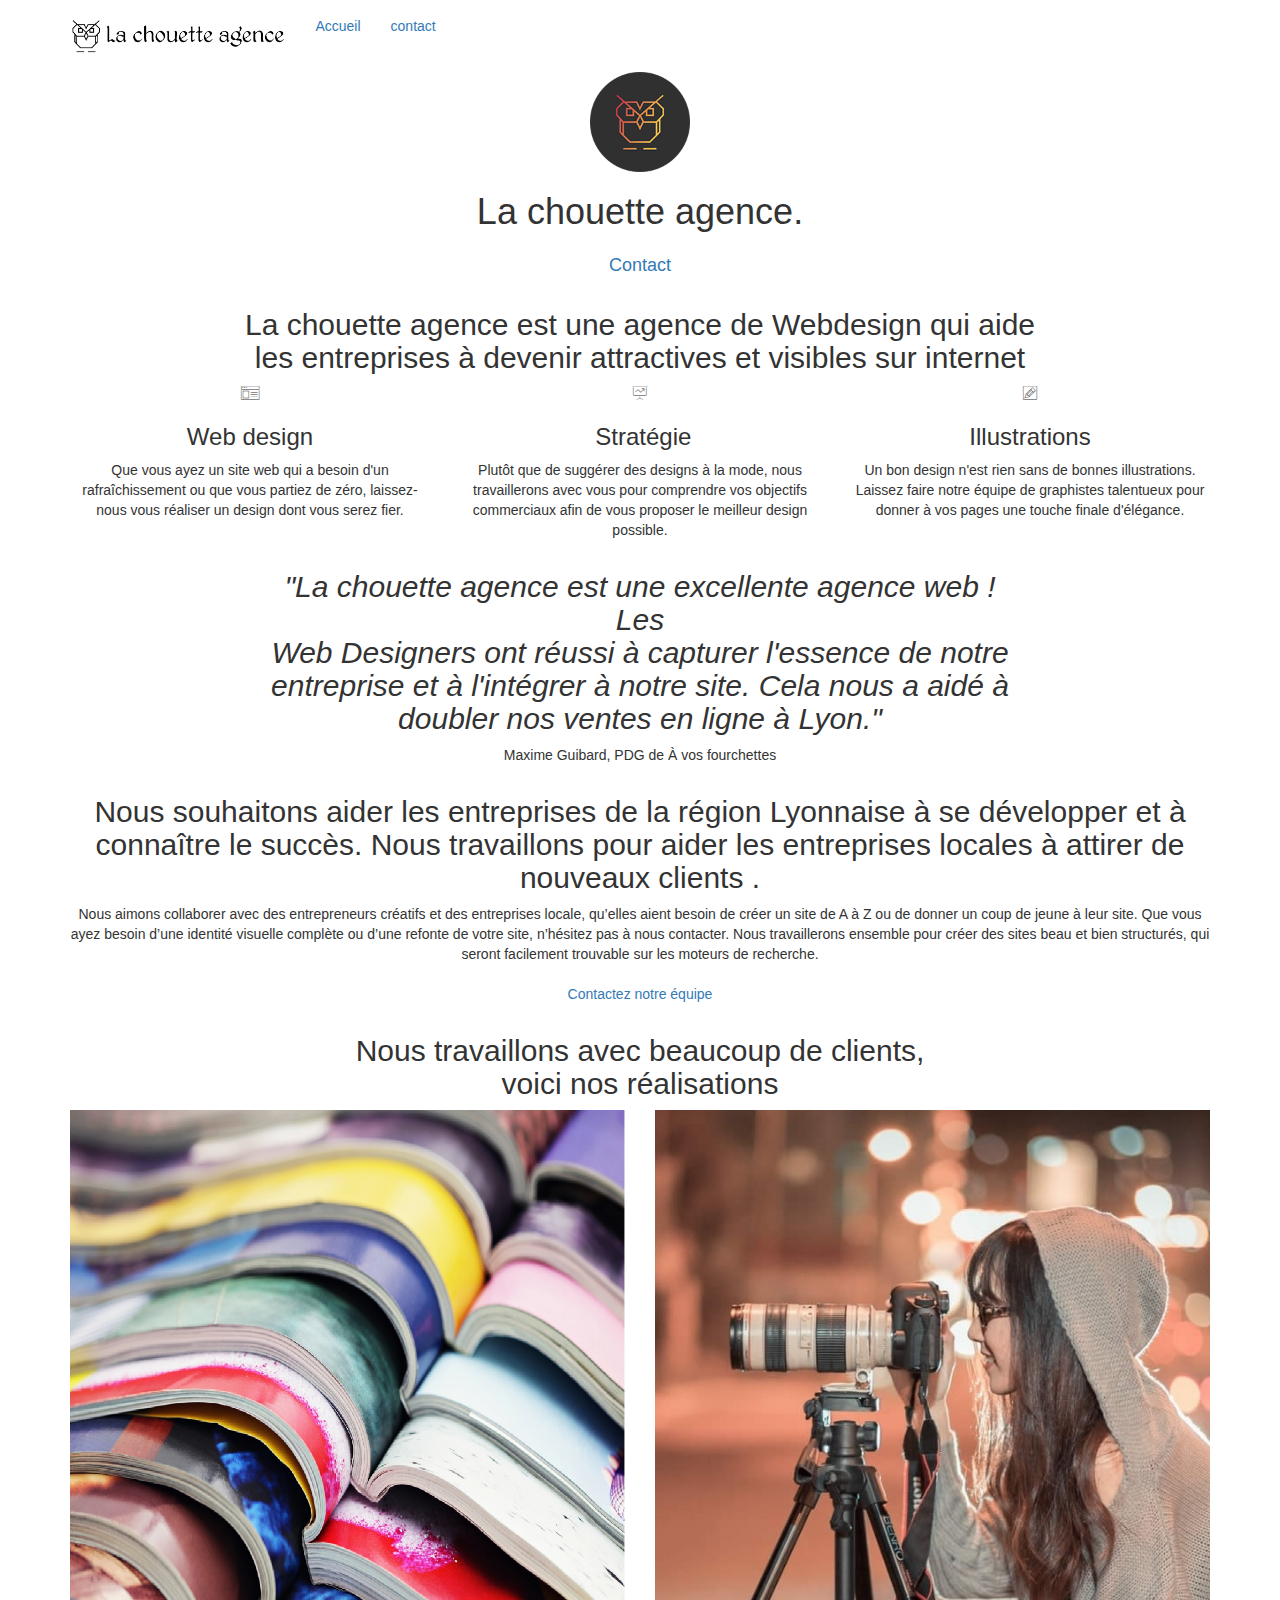
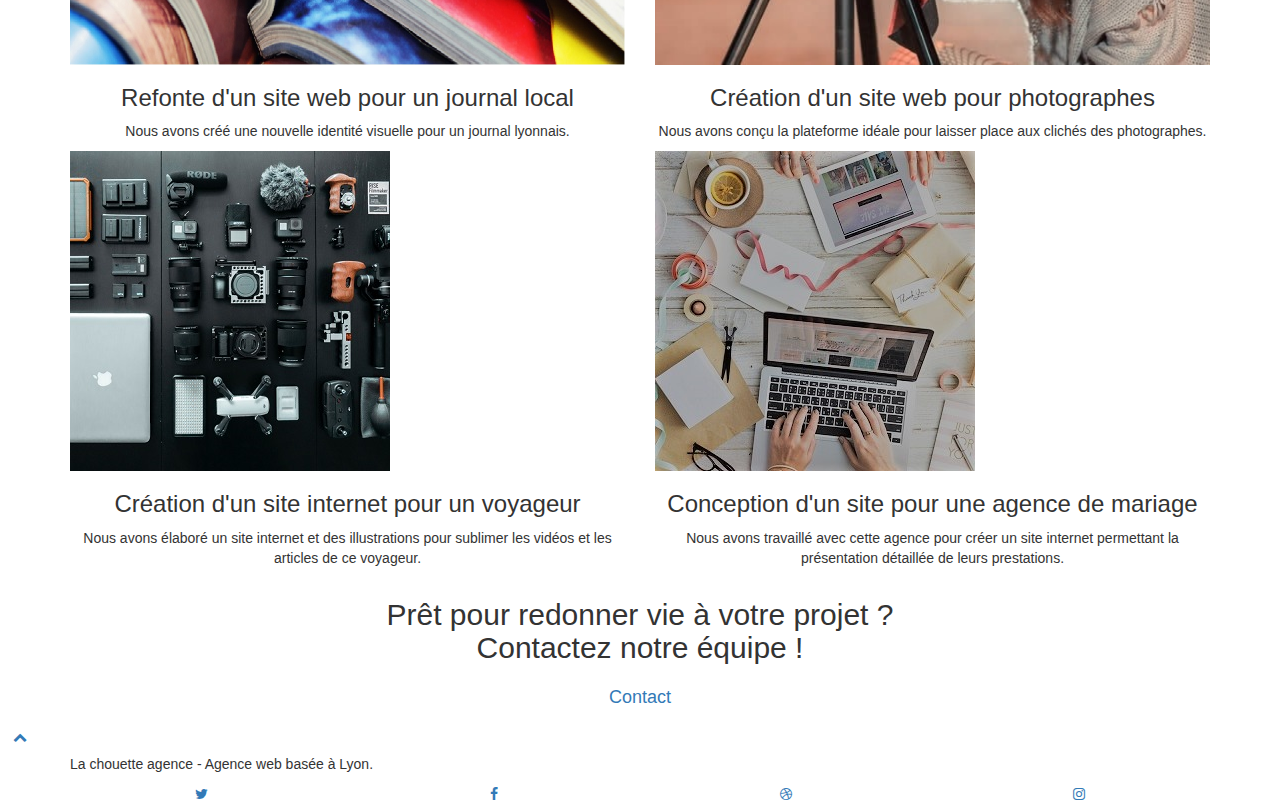
==== commit 8447ef93: "Add files via upload" ====
--- a/index.html
+++ b/index.html
@@ -1,310 +1,304 @@
-  
-<!doctype html>
-<html lang="fr">
 
-<head>
-    <meta charset="utf-8">
-    <meta name="keywords"
-        content="seo, google, site web, site internet, agence design paris, agence design, agence design,agence design,agence design,agence design,agence design,agence design,agence design,agence design">
-    <meta name="description" content="La chouette agence est une agence de développement web à Lyon">
-    <meta name="viewport" content="width=device-width, initial-scale=1.0, viewport-fit=cover">
-    <meta name="google-site-verification" content="mljWPqq63FnKvJyV5-5P6Ld2eyv78EL72r2zOY7V20A" />
-
-    <link rel="shortcut icon" type="image/png" href="favicon.jpg">
-    <link rel="stylesheet" type="text/css" href="css/bootstrap.css">
-    <link rel="stylesheet" type="text/css" href="style.css">
-    <link rel="stylesheet" type="text/css" href="css/font-awesome.css">
-    <link rel="stylesheet" type="text/css" href="css/et-line.css">
-
-
-    <title>La chouette agence</title>
-
-</head>
-
-<body>
-    <!-- Principal conteneur -->
-    <div class="page-container">
-
-        <!-- bloc-0 -->
-        <header class="bloc bgc-white l-bloc " id="bloc-0">
-            <div class="container bloc-sm">
-
-                <nav class="navbar row">
-                    <div class="navbar-header">
-                        <a class="navbar-brand" href="index.html"><img src="img/la-chouette-agence.png"
-                                alt="paris web design logo agence web meilleure agence" height="40" /></a>
-                        <button id="nav-toggle" type="button" class="ui-navbar-toggle navbar-toggle"
-                            data-toggle="collapse" data-target=".navbar-1">
-                            <span class="sr-only">Toggle navigation</span><span class="icon-bar"></span><span
-                                class="icon-bar"></span><span class="icon-bar"></span>
-                        </button>
-                    </div>
-                    <div class="collapse navbar-collapse navbar-1 special-dropdown-nav">
-                        <ul class="site-navigation nav navbar-nav">
-                            <li>
-                                <a href="index.html">Accueil</a>
-                            </li>
-                            <li>
-                                <a href="contact.html">contact</a>
-                            </li>
-                        </ul>
-                    </div>
-                </nav>
-            </div>
-        </header>
-        <!-- bloc-0 END -->
-
-        <!-- bloc-1-presentation -->
-        <section class="bloc bgc-dark-slate-blue bg-banniere d-bloc bg-t-edge bloc-bg-texture texture-paper b-parallax"
-            id="bloc-1-hero">
-            <div class="container bloc-lg">
-                <div class="row tight-width-whitespace">
-                    <div class="col-sm-12">
-                        <img src="img/logo.png" class="center-block image-resize-mode" width="100"
-                            alt="La chouette agence, agence web paris, création logo paris" />
-                        <h1 class="text-center hero-bloc-text tc-white ">
-                            La chouette agence.
-                        </h1>
-                        <div class="text-center">
-                            <a href="contact.html" class="btn btn-lg btn-clean btn-rd cta-hero btn-atomic-tangerine"
-                                id="cta-hero">Contact</a>
-                        </div>
-                    </div>
-                </div>
-            </div>
-        </section>
-        <!-- bloc-1-presentation END -->
-
-        <!-- bloc-2-services -->
-        <section class="bloc bgc-white l-bloc" id="bloc-2-services">
-            <div class="container bloc-md">
-                <div class="row">
-                    <h2 class="text-center">
-                        La chouette agence est une agence de Webdesign qui aide</br>les entreprises à devenir
-                        attractives et visibles sur internet
-                    </h2>
-                </div>
-                <div class="row voffset-lg med-width-whitespace">
-                    <div class="col-sm-4">
-                        <div class="text-center">
-                            <span class="et-icon-browser sm-shadow icon-dark-slate-blue icons icon-lg"></span>
-                        </div>
-                        <h3 class="mg-md text-center">
-                            Web design
-                        </h3>
-                        <p class="text-center p-font-size">
-                            Que vous ayez un site web qui a besoin d'un rafraîchissement ou que vous partiez de zéro,
-                            laissez-nous vous réaliser un design dont vous serez fier.
-                        </p>
-                    </div>
-                    <div class="col-sm-4">
-                        <div class="text-center">
-                            <span class="et-icon-presentation sm-shadow icon-dark-slate-blue icons icon-lg"></span>
-                        </div>
-                        <h3 class="mg-md text-center">
-                            &nbsp;Stratégie
-                        </h3>
-                        <p class="text-center p-font-size">
-                            Plutôt que de suggérer des designs à la mode, nous travaillerons avec vous pour comprendre
-                            vos objectifs commerciaux afin de vous proposer le meilleur design possible.<br>
-                        </p>
-                    </div>
-                    <div class="col-sm-4">
-                        <div class="text-center">
-                            <span class="et-icon-edit sm-shadow icon-dark-slate-blue icons icon-lg"></span>
-                        </div>
-                        <h3 class="mg-md text-center">
-                            Illustrations
-                        </h3>
-                        <p class="text-center p-font-size ">
-                            Un bon design n'est rien sans de bonnes illustrations. Laissez faire notre équipe de
-                            graphistes talentueux pour donner à vos pages une touche finale d'élégance.
-                        </p>
-                    </div>
-                </div>
-                <div class="row voffset-lg voffset">
-                    <div class="col-xs-12 col-md-8 col-md-offset-2 text-center">
-                        <h2>
-                            <em>"La chouette agence est une excellente agence web ! Les</br>
-                                Web Designers ont réussi à capturer l'essence de notre</br>
-                                entreprise et à l'intégrer à notre site. Cela nous a aidé à</br>
-                                doubler nos ventes en ligne à Lyon."</em>
-                        </h2>
-                        <p class="p-font-size">Maxime Guibard, PDG de À vos fourchettes</p>
-                    </div>
-                </div>
-            </div>
-        </section>
-        <!-- bloc-2-services END -->
-
-        <!-- bloc-3-what-i-do -->
-        <section
-            class="bloc tc-white bgc-atomic-tangerine bg-presentation d-bloc bloc-bg-texture texture-paper b-parallax"
-            id="bloc-3-what-i-do">
-            <div class="container bloc-lg">
-                <div class="row tight-width-whitespace black-background">
-                    <div class="col-sm-12">
-                        <h2 class="mg-md text-center tc-white">
-                            Nous souhaitons aider les entreprises de la région Lyonnaise à se développer et à connaître
-                            le succès. Nous travaillons pour aider les entreprises locales à attirer de nouveaux clients
-                            .
-                            <br>
-                        </h2>
-                        <p class="text-center white p-font-size">
-                            Nous aimons collaborer avec des entrepreneurs créatifs et des entreprises locale, qu’elles
-                            aient besoin de créer un site de A à Z ou de donner un coup de jeune à leur site. Que vous
-                            ayez besoin d’une identité visuelle complète ou d’une refonte de votre
-                            site, n’hésitez pas à nous contacter. Nous travaillerons ensemble pour créer des sites beau
-                            et bien structurés, qui seront facilement trouvable sur les moteurs de recherche. <br><br><a
-                                class="ltc-white bold-link" href="contact.html">Contactez notre équipe</a><br>
-                        </p>
-                    </div>
-                </div>
-            </div>
-        </section>
-        <!-- bloc-3-what-i-do END -->
-
-        <!-- bloc-4-portfolio -->
-        <section class="bloc bgc-white bg-lines-h2-bg bg-repeat l-bloc" id="bloc-4-portfolio">
-            <div class="container bloc-lg">
-                <div class="row">
-                    <div class="col-sm-12 text-center">
-                        <h2>
-                            Nous travaillons avec beaucoup de clients,</br>
-                            voici nos réalisations
-                        </h2>
-                    </div>
-                </div>
-                <div class="row tight-width-whitespace portfolio-row">
-                    <div class="col-sm-6">
-                        <a href="#" data-lightbox="img/1.jpg" data-gallery-id="gallery-1"
-                            data-caption="Refonte d'un site web pour un journal local" data-frame="snapshot-lb"><img
-                                src="img/1.jpg"
-                                alt="paris web design logo agence web meilleure agence et refonte site web journal"
-                                class="img-responsive portfolio-thumb" /></a>
-                        <h3 class="mg-md text-center">
-                            Refonte d'un site web pour un journal local
-                        </h3>
-                        <p class="text-center p-font-size">
-                            Nous avons créé une nouvelle identité visuelle pour un journal lyonnais.
-                        </p>
-                    </div>
-                    <div class="col-sm-6">
-                        <a href="#" data-lightbox="img/2.jpg" data-gallery-id="gallery-1"
-                            data-caption="Création d'un site web pour photographes" data-frame="snapshot-lb"><img
-                                src="img/2.jpg" class="img-responsive portfolio-thumb"
-                                alt="paris web design logo agence web meilleure agence, Création d'un site web pour photographes" /></a>
-                        <h3 class="mg-md text-center">
-                            Création d'un site web pour photographes
-                        </h3>
-                        <p class="text-center p-font-size">
-                            Nous avons conçu la plateforme idéale pour laisser place aux clichés des photographes.
-                        </p>
-                    </div>
-                </div>
-                <div class="row tight-width-whitespace portfolio-row">
-                    <div class="col-sm-6">
-                        <a href="#" data-lightbox="img/3.bmp" data-gallery-id="gallery-1"
-                            data-caption="Création d'un site internet pour un voyageur" data-frame="snapshot-lb"><img
-                                src="img/3.bmp" class="img-responsive portfolio-thumb"
-                                alt="paris web design logo agence web meilleure agence, Création d'un site web pour voyageur" /></a>
-                        <h3 class="mg-md text-center">
-                            Création d'un site internet pour un voyageur
-                        </h3>
-                        <p class="text-center p-font-size">
-                            Nous avons élaboré un site internet et des illustrations pour sublimer les vidéos et les
-                            articles de ce voyageur.
-                        </p>
-                    </div>
-                    <div class="col-sm-6">
-                        <a href="#" data-lightbox="img/4.bmp" data-gallery-id="gallery-1"
-                            data-caption="Conception d'un site pour une agence de mariage" data-frame="snapshot-lb"><img
-                                src="img/4.bmp" class="img-responsive portfolio-thumb"
-                                alt="paris web design logo agence web meilleure agence, Création d'un site web pour agence de mariage" /></a>
-                        <h3 class="mg-md text-center">
-                            Conception d'un site pour une agence de mariage
-                        </h3>
-                        <p class="text-center p-font-size">
-                            Nous avons travaillé avec cette agence pour créer un site internet permettant la
-                            présentation détaillée de leurs prestations.
-                        </p>
-                    </div>
-                </div>
-            </div>
-        </section>
-        <!-- bloc-4-portfolio END -->
-
-        <!-- bloc-5-cta -->
-        <section class="bloc bgc-dark-slate-blue bg-banniere d-bloc bg-t-edge bloc-bg-texture texture-paper"
-            id="bloc-5-cta">
-            <div class="container bloc-lg">
-                <div class="row">
-                    <h2 class="text-center hero-bloc-text tc-white ">
-                        Prêt pour redonner vie à votre projet ?<br>Contactez notre équipe !
-                    </h2>
-                    <div class="col-sm-12 text-center">
-                        <a href="contact.html"
-                            class="btn btn-atomic-tangerine btn-clean btn-rd btn-lg cta-hero">Contact</a>
-                    </div>
-                </div>
-            </div>
-        </section>
-        <!-- bloc-5-cta END -->
-
-
-        <!-- ScrollToTop Button -->
-        <a class="bloc-button btn btn-d scrollToTop" onclick="scrollToTarget('1')"><span
-                class="fa fa-chevron-up"></span></a>
-        <!-- ScrollToTop Button END-->
-
-        <!-- Footer - bloc-8 -->
-        <footer class="bloc bgc-atomic-tangerine d-bloc" id="bloc-8">
-            <div class="container bloc-sm">
-                <div class="row">
-                    <div class="col-sm-12">
-                        <div class="row row-no-gutters social">
-                            <div class="col-xs-3">
-                                <div class="text-center">
-                                    <a class="social" alt="twitter" " href=" index.html "><span class=" fa fa-twitter
-                                        icon-md ">&nbsp;</span></a>
-                                </div>
-                            </div>
-                            <div class=" col-xs-3 ">
-                                <div class=" text-center ">
-                                    <a class=" social " alt=" facebook " href=" index.html "><span class=" fa
-                                        fa-facebook icon-md ">&nbsp;</span></a>
-                                </div>
-                            </div>
-                            <div class=" col-xs-3 ">
-                                <div class=" text-center ">
-                                    <a class=" social " alt=" dribbble "href=" index.html "><span class=" fa
-                                        fa-dribbble icon-md ">&nbsp;</span></a>
-                                </div>
-                            </div>
-                            <div class=" col-xs-3 ">
-                                <div class=" text-center ">
-                                    <a class=" social " alt=" instagram " href=" index.html "><span class=" fa
-                                        fa-instagram icon-md ">&nbsp;</span></a>
+     <!doctype html>
+	 <html lang="fr">
+	 
+	 <head>
+		 <meta charset="utf-8">
+		 <meta name="keywords"
+			 content="seo, google, site web, site internet, agence design paris, agence design, agence design,agence design,agence design,agence design,agence design,agence design,agence design,agence design">
+		 <meta name="description" content="La chouette agence est une agence de développement web à Lyon">
+		 <meta name="viewport" content="width=device-width, initial-scale=1.0, viewport-fit=cover">
+		 <meta name="google-site-verification" content="mljWPqq63FnKvJyV5-5P6Ld2eyv78EL72r2zOY7V20A" />
+	 
+		 <meta property="og:title" content="la-chouette-agence" />
+		 <meta property="og:type" content="siteweb" />
+		
+		
+	 
+		 <link rel="shortcut icon" type="image/png" href="favicon.jpg">
+		 <link rel="stylesheet" type="text/css" href="css/bootstrap.css">
+		 <link rel="stylesheet" type="text/css" href="style.min.css">
+		 <link rel="stylesheet" type="text/css" href="css/font-awesome.css">
+		 <link rel="stylesheet" type="text/css" href="css/et-line.css">
+	 
+	 
+		 <title>La chouette agence</title>
+	 
+	 </head>
+	 
+	 <body>
+		 <!-- Principal conteneur -->
+		 <div class="page-container">
+	 
+			 <!-- bloc-0 -->
+			 <header class="bloc bgc-white l-bloc " id="bloc-0">
+				 <div class="container bloc-sm">
+	 
+					 <nav class="navbar row">
+						 <div class="navbar-header">
+							 <a class="navbar-brand" href="index.html"><img src="img/la-chouette-agence.png"
+									 alt="paris web design logo agence web meilleure agence" height="40" /></a>
+							 <button id="nav-toggle" type="button" class="ui-navbar-toggle navbar-toggle"
+								 data-toggle="collapse" data-target=".navbar-1">
+								 <span class="sr-only">Toggle navigation</span><span class="icon-bar"></span><span
+									 class="icon-bar"></span><span class="icon-bar"></span>
+							 </button>
+						 </div>
+						 <div class="collapse navbar-collapse navbar-1 special-dropdown-nav">
+							 <ul class="site-navigation nav navbar-nav">
+								 <li>
+									 <a href="index.html">Accueil</a>
+								 </li>
+								 <li>
+									 <a href="contact.html">contact</a>
+								 </li>
+							 </ul>
+						 </div>
+					 </nav>
+				 </div>
+			 </header>
+			 <!-- bloc-0 END -->
+	 
+			 <!-- bloc-1-presentation -->
+			 <section class="bloc bgc-dark-slate-blue bg-banniere d-bloc bg-t-edge bloc-bg-texture texture-paper b-parallax"
+				 id="bloc-1-hero">
+				 <div class="container bloc-lg">
+					 <div class="row tight-width-whitespace">
+						 <div class="col-sm-12">
+							 <img src="img/logo.png" class="center-block image-resize-mode" width="100"
+								 alt="La chouette agence, agence web paris, création logo paris" />
+							 <h1 class="text-center hero-bloc-text tc-white ">
+								 La chouette agence.
+							 </h1>
+							 <div class="text-center">
+								 <a href="contact.html" class="btn btn-lg btn-clean btn-rd cta-hero btn-atomic-tangerine"
+									 id="cta-hero">Contact</a>
+							 </div>
+						 </div>
+					 </div>
+				 </div>
+			 </section>
+			 <!-- bloc-1-presentation END -->
+	 
+			 <!-- bloc-2-services -->
+			 <section class="bloc bgc-white l-bloc" id="bloc-2-services">
+				 <div class="container bloc-md">
+					 <div class="row">
+						 <h2 class="text-center">
+							 La chouette agence est une agence de Webdesign qui aide</br>les entreprises à devenir
+							 attractives et visibles sur internet
+						 </h2>
+					 </div>
+					 <div class="row voffset-lg med-width-whitespace">
+						 <div class="col-sm-4">
+							 <div class="text-center">
+								 <span class="et-icon-browser sm-shadow icon-dark-slate-blue icons icon-lg"></span>
+							 </div>
+							 <h3 class="mg-md text-center">
+								 Web design
+							 </h3>
+							 <p class="text-center p-font-size">
+								 Que vous ayez un site web qui a besoin d'un rafraîchissement ou que vous partiez de zéro,
+								 laissez-nous vous réaliser un design dont vous serez fier.
+							 </p>
+						 </div>
+						 <div class="col-sm-4">
+							 <div class="text-center">
+								 <span class="et-icon-presentation sm-shadow icon-dark-slate-blue icons icon-lg"></span>
+							 </div>
+							 <h3 class="mg-md text-center">
+								 &nbsp;Stratégie
+							 </h3>
+							 <p class="text-center p-font-size">
+								 Plutôt que de suggérer des designs à la mode, nous travaillerons avec vous pour comprendre
+								 vos objectifs commerciaux afin de vous proposer le meilleur design possible.<br>
+							 </p>
+						 </div>
+						 <div class="col-sm-4">
+							 <div class="text-center">
+								 <span class="et-icon-edit sm-shadow icon-dark-slate-blue icons icon-lg"></span>
+							 </div>
+							 <h3 class="mg-md text-center">
+								 Illustrations
+							 </h3>
+							 <p class="text-center p-font-size ">
+								 Un bon design n'est rien sans de bonnes illustrations. Laissez faire notre équipe de
+								 graphistes talentueux pour donner à vos pages une touche finale d'élégance.
+							 </p>
+						 </div>
+					 </div>
+					 <div class="row voffset-lg voffset">
+						 <div class="col-xs-12 col-md-8 col-md-offset-2 text-center">
+							 <h2>
+								 <em>"La chouette agence est une excellente agence web ! Les</br>
+									 Web Designers ont réussi à capturer l'essence de notre</br>
+									 entreprise et à l'intégrer à notre site. Cela nous a aidé à</br>
+									 doubler nos ventes en ligne à Lyon."</em>
+							 </h2>
+							 <p class="p-font-size">Maxime Guibard, PDG de À vos fourchettes</p>
+						 </div>
+					 </div>
+				 </div>
+			 </section>
+			 <!-- bloc-2-services END -->
+	 
+			 <!-- bloc-3-what-i-do -->
+			 <section
+				 class="bloc tc-white bgc-atomic-tangerine bg-presentation d-bloc bloc-bg-texture texture-paper b-parallax"
+				 id="bloc-3-what-i-do">
+				 <div class="container bloc-lg">
+					 <div class="row tight-width-whitespace black-background">
+						 <div class="col-sm-12">
+							 <h2 class="mg-md text-center tc-white">
+								 Nous souhaitons aider les entreprises de la région Lyonnaise à se développer et à connaître
+								 le succès. Nous travaillons pour aider les entreprises locales à attirer de nouveaux clients
+								 .
+								 <br>
+							 </h2>
+							 <p class="text-center white p-font-size">
+								 Nous aimons collaborer avec des entrepreneurs créatifs et des entreprises locale, qu’elles
+								 aient besoin de créer un site de A à Z ou de donner un coup de jeune à leur site. Que vous
+								 ayez besoin d’une identité visuelle complète ou d’une refonte de votre
+								 site, n’hésitez pas à nous contacter. Nous travaillerons ensemble pour créer des sites beau
+								 et bien structurés, qui seront facilement trouvable sur les moteurs de recherche. <br><br><a
+									 class="ltc-white bold-link" href="contact.html">Contactez notre équipe</a><br>
+							 </p>
+						 </div>
+					 </div>
+				 </div>
+			 </section>
+			 <!-- bloc-3-what-i-do END -->
+	 
+			 <!-- bloc-4-portfolio -->
+			 <section class="bloc bgc-white bg-lines-h2-bg bg-repeat l-bloc" id="bloc-4-portfolio">
+				 <div class="container bloc-lg">
+					 <div class="row">
+						 <div class="col-sm-12 text-center">
+							 <h2>
+								 Nous travaillons avec beaucoup de clients,</br>
+								 voici nos réalisations
+							 </h2>
+						 </div>
+					 </div>
+					 <div class="row tight-width-whitespace portfolio-row">
+						 <div class="col-sm-6">
+							 <a href="#" data-lightbox="img/journals.jpg" data-gallery-id="gallery-1"
+								 data-caption="Refonte d'un site web pour un journal local" data-frame="snapshot-lb"><img
+									 src="img/1.jpg"
+									 alt="paris web design logo agence web meilleure agence et refonte site web journal"
+									 class="img-responsive portfolio-thumb" /></a>
+							 <h3 class="mg-md text-center">
+								 Refonte d'un site web pour un journal local
+							 </h3>
+							 <p class="text-center p-font-size">
+								 Nous avons créé une nouvelle identité visuelle pour un journal lyonnais.
+							 </p>
+						 </div>
+						 <div class="col-sm-6">
+							 <a href="#" data-lightbox="img/photographer.jpg" data-gallery-id="gallery-1"
+								 data-caption="Création d'un site web pour photographes" data-frame="snapshot-lb"><img
+									 src="img/2.jpg" class="img-responsive portfolio-thumb"
+									 alt="paris web design logo agence web meilleure agence, Création d'un site web pour photographes" /></a>
+							 <h3 class="mg-md text-center">
+								 Création d'un site web pour photographes
+							 </h3>
+							 <p class="text-center p-font-size">
+								 Nous avons conçu la plateforme idéale pour laisser place aux clichés des photographes.
+							 </p>
+						 </div>
+					 </div>
+					 <div class="row tight-width-whitespace portfolio-row">
+						 <div class="col-sm-6">
+							 <a href="#" data-lightbox="img/tech-accessories.jpg" data-gallery-id="gallery-1"
+								 data-caption="Création d'un site internet pour un voyageur" data-frame="snapshot-lb"><img
+									 src="img/3.bmp" class="img-responsive portfolio-thumb"
+									 alt="paris web design logo agence web meilleure agence, Création d'un site web pour voyageur" /></a>
+							 <h3 class="mg-md text-center">
+								 Création d'un site internet pour un voyageur
+							 </h3>
+							 <p class="text-center p-font-size">
+								 Nous avons élaboré un site internet et des illustrations pour sublimer les vidéos et les
+								 articles de ce voyageur.
+							 </p>
+						 </div>
+						 <div class="col-sm-6">
+							 <a href="#" data-lightbox="img/work-development.jpg" data-gallery-id="gallery-1"
+								 data-caption="Conception d'un site pour une agence de mariage" data-frame="snapshot-lb"><img
+									 src="img/4.bmp" class="img-responsive portfolio-thumb"
+									 alt="paris web design logo agence web meilleure agence, Création d'un site web pour agence de mariage" /></a>
+							 <h3 class="mg-md text-center">
+								 Conception d'un site pour une agence de mariage
+							 </h3>
+							 <p class="text-center p-font-size">
+								 Nous avons travaillé avec cette agence pour créer un site internet permettant la
+								 présentation détaillée de leurs prestations.
+							 </p>
+						 </div>
+					 </div>
+				 </div>
+			 </section>
+			 <!-- bloc-4-portfolio END -->
+	 
+			 <!-- bloc-5-cta -->
+			 <section class="bloc bgc-dark-slate-blue bg-banniere d-bloc bg-t-edge bloc-bg-texture texture-paper"
+				 id="bloc-5-cta">
+				 <div class="container bloc-lg">
+					 <div class="row">
+						 <h2 class="text-center hero-bloc-text tc-white ">
+							 Prêt pour redonner vie à votre projet ?<br>Contactez notre équipe !
+						 </h2>
+						 <div class="col-sm-12 text-center">
+							 <a href="contact.html"
+								 class="btn btn-atomic-tangerine btn-clean btn-rd btn-lg cta-hero">Contact</a>
+						 </div>
+					 </div>
+				 </div>
+			 </section>
+			 <!-- bloc-5-cta END -->
+	 
+	 
+			 <!-- ScrollToTop Button -->
+			 <a class="bloc-button btn btn-d scrollToTop" onclick="scrollToTarget('1')"><span
+					 class="fa fa-chevron-up"></span></a>
+			 <!-- ScrollToTop Button END-->           <!-- Footer - bloc-8 -->
+                <div class="bloc bgc-atomic-tangerine d-bloc" id="bloc-8">
+                    <div class="container bloc-sm">
+                        <div class="row">
+                            <div class="col-sm-12">
+                                <p class="text-footer-accueil">
+                                    La chouette agence - Agence web basée à Lyon.<br>
+                                </p>
+                                <div class="row row-no-gutters social">
+                                    <div class="col-sm-3">
+                                        <div class="text-center">
+                                            <a class="social" href="https://twitter.com/"><i class="fa fa-twitter icon-md"></i>
+                                                <span class="sr-only">Twitter</span></a>
+                                        </div>
+                                    </div>
+                                    <div class="col-sm-3">
+                                        <div class="text-center">
+                                            <a class="social" href="https://www.facebook.com/"><i class="fa fa-facebook icon-md"></i>
+                                                <span class="sr-only">Facebook</span></a>
+                                        </div>
+                                    </div>
+                                    <div class="col-sm-3">
+                                        <div class="text-center">
+                                            <a class="social" href="https://dribbble.com/"><i class="fa fa-dribbble icon-md"></i>
+                                                <span class="sr-only">Dribbble</span></a>
+                                        </div>
+                                    </div>
+                                    <div class="col-sm-3">
+                                        <div class="text-center">
+                                            <a class="social" href="https://www.instagram.com/"><i class="fa fa-instagram icon-md"></i>
+                                                <span class="sr-only">Instagram</span></a>
+                                        </div>
+                                    </div>
                                 </div>
                             </div>
                         </div>
                     </div>
                 </div>
-            </div>
-        </footer>
-        <!-- Footer - bloc-8 END -->
-
-    </div>
-    <!-- Principal conteneur END -->
-
-
-</body>
-
-
-<script src=" ./js/jquery-2.1.0.js " defer></script>
-<script src=" ./js/bootstrap.js " defer></script>
-<script src=" ./js/blocs.js " defer></script>
-<script src=" ./js/jquery.touchSwipe.js " defer></script>
-<script src=" ./js/gmaps.js " defer></script>
-
+            <!-- Footer - bloc-8 END -->
+        </div>   
+    </body>
 </html>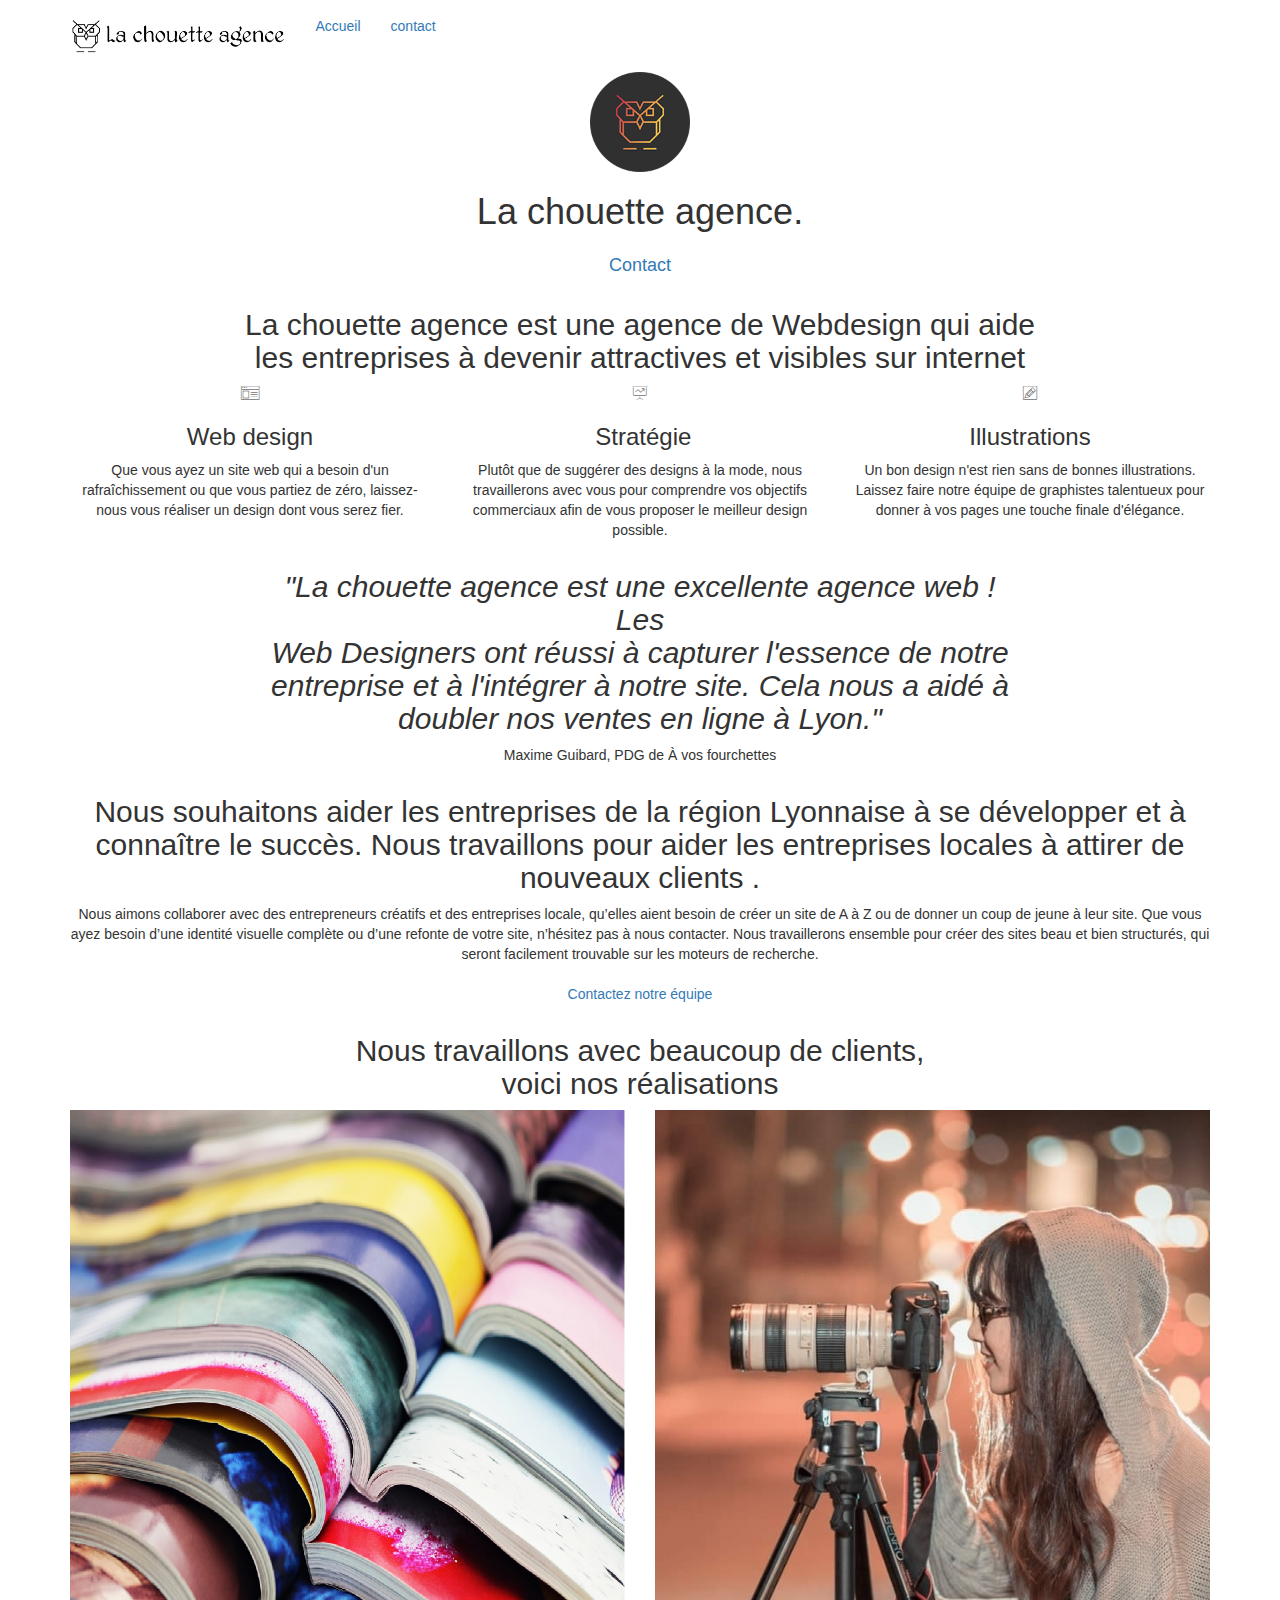
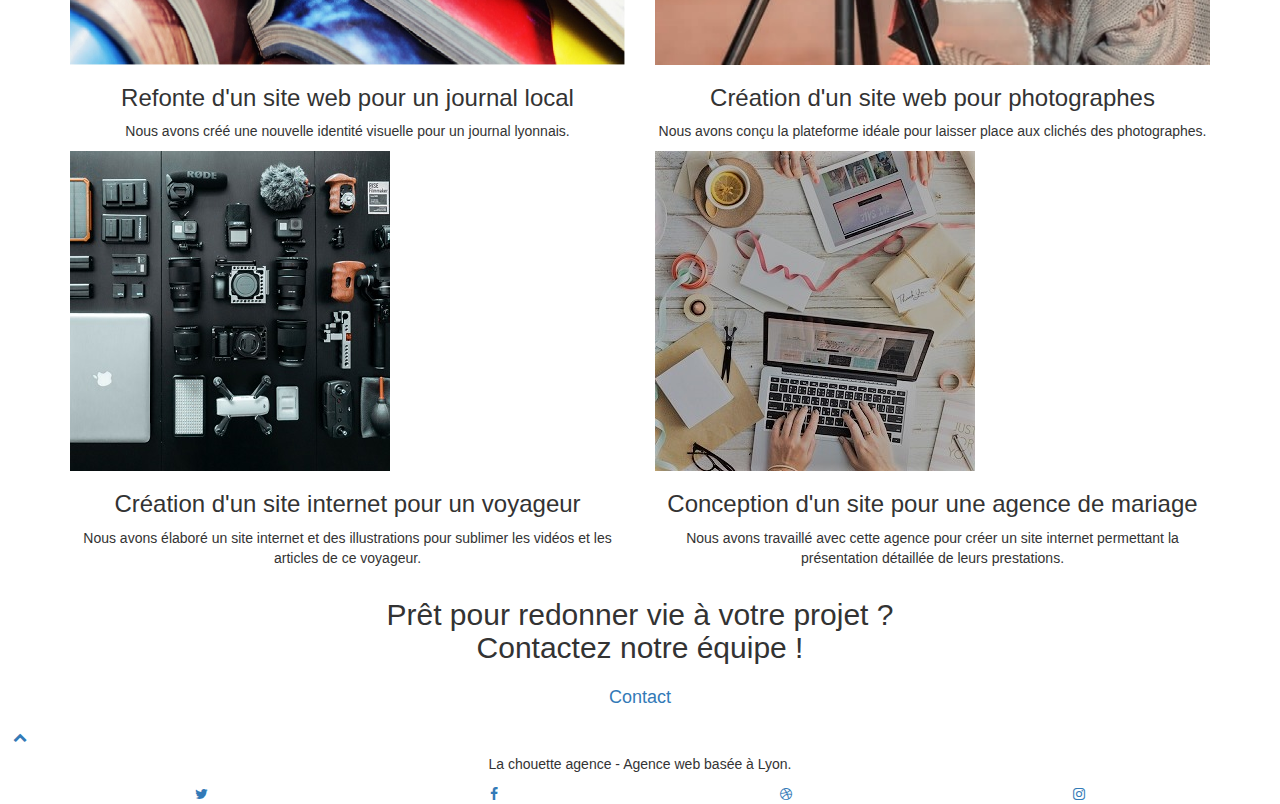
==== commit 59738879: "Add files via upload" ====
--- a/index.html
+++ b/index.html
@@ -260,12 +260,13 @@
 			 <!-- ScrollToTop Button -->
 			 <a class="bloc-button btn btn-d scrollToTop" onclick="scrollToTarget('1')"><span
 					 class="fa fa-chevron-up"></span></a>
-			 <!-- ScrollToTop Button END-->           <!-- Footer - bloc-8 -->
+			 <!-- ScrollToTop Button END-->          
+			  <!-- Footer - bloc-8 -->
                 <div class="bloc bgc-atomic-tangerine d-bloc" id="bloc-8">
                     <div class="container bloc-sm">
                         <div class="row">
                             <div class="col-sm-12">
-                                <p class="text-footer-accueil">
+                                <p class="text-center white">
                                     La chouette agence - Agence web basée à Lyon.<br>
                                 </p>
                                 <div class="row row-no-gutters social">
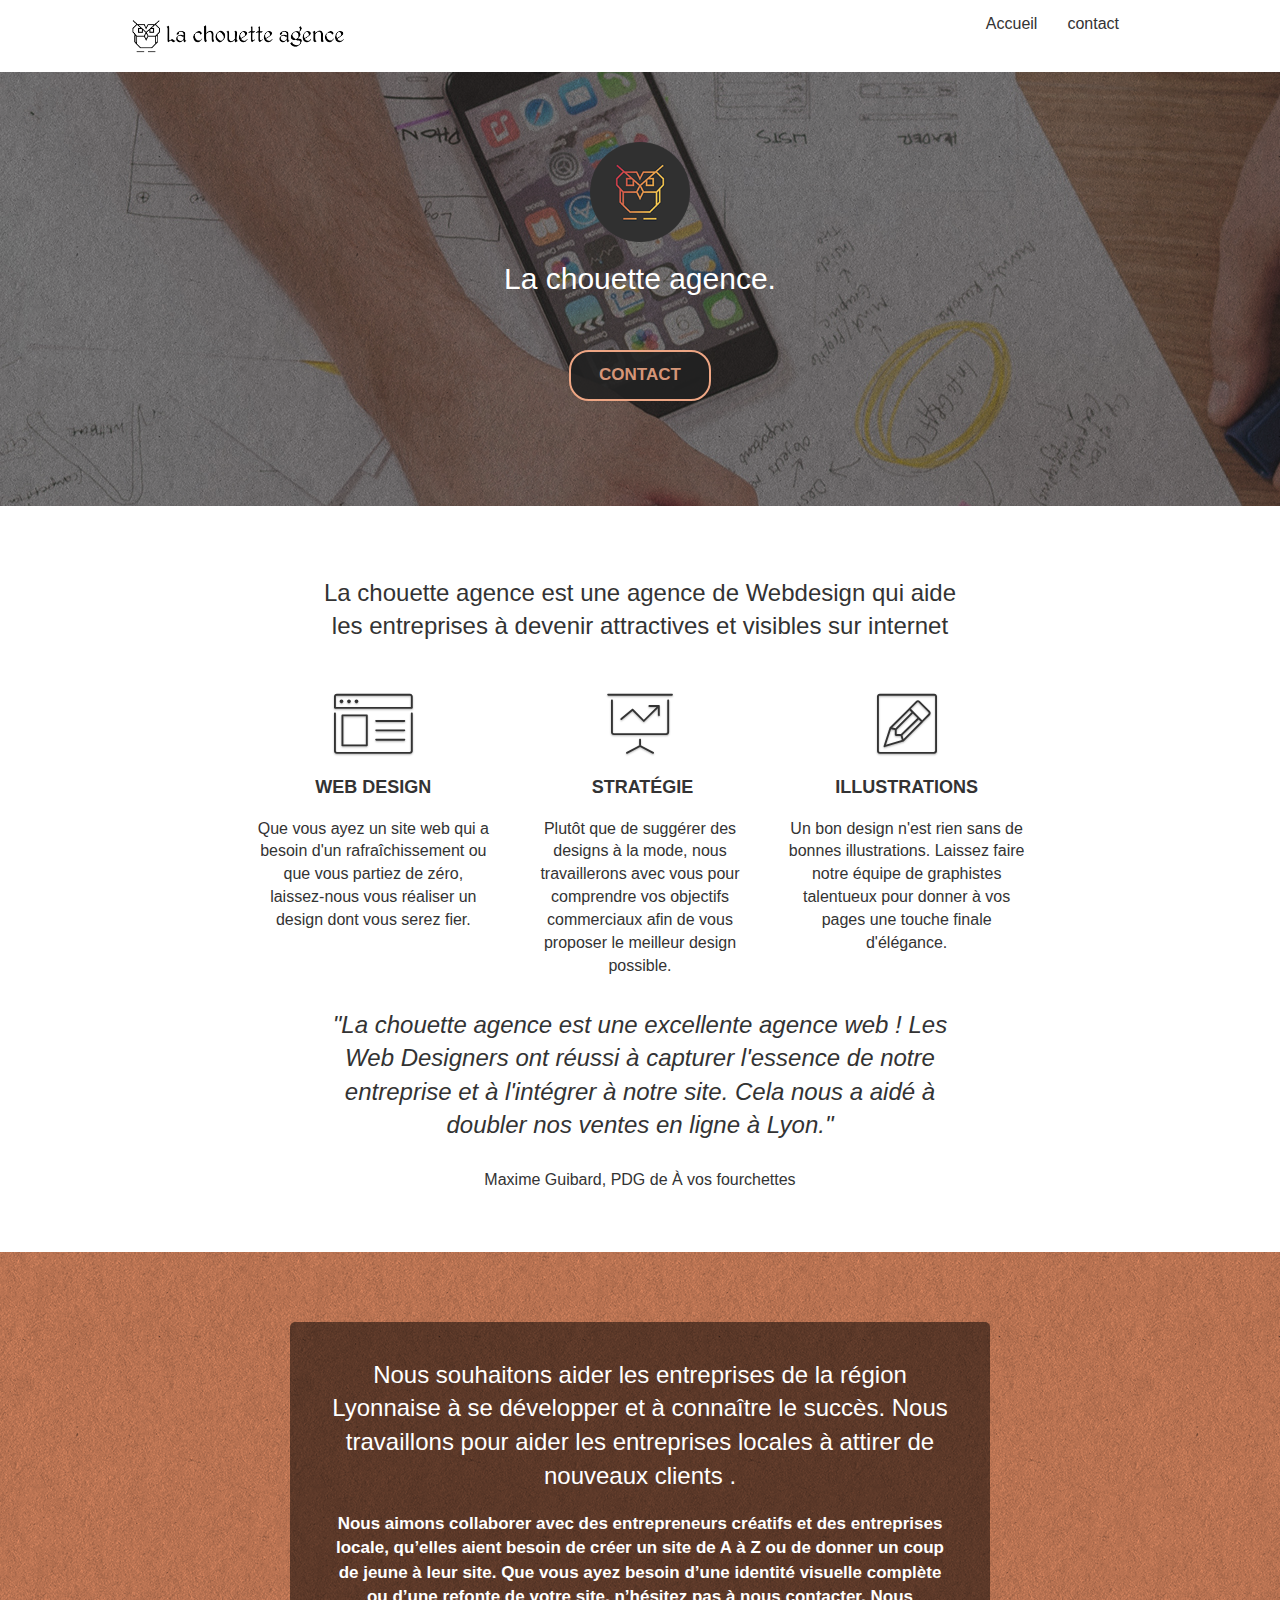
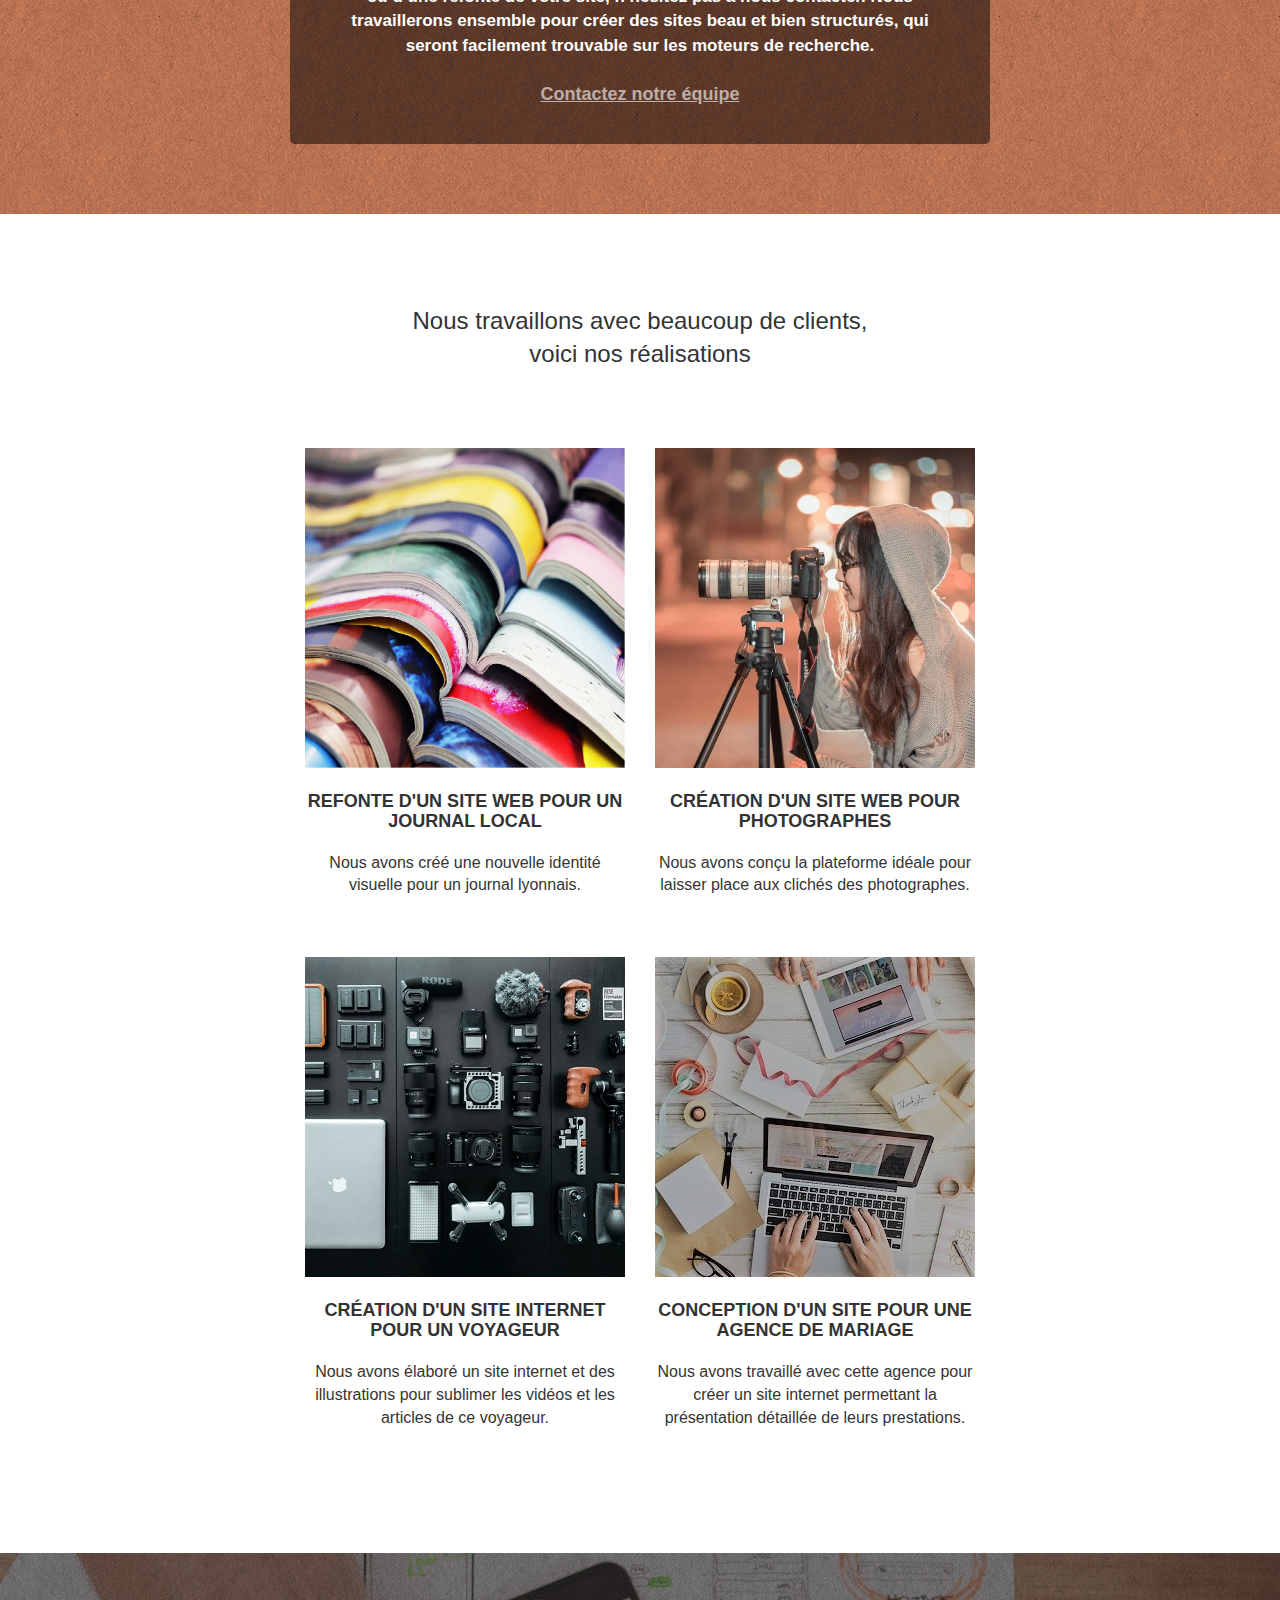
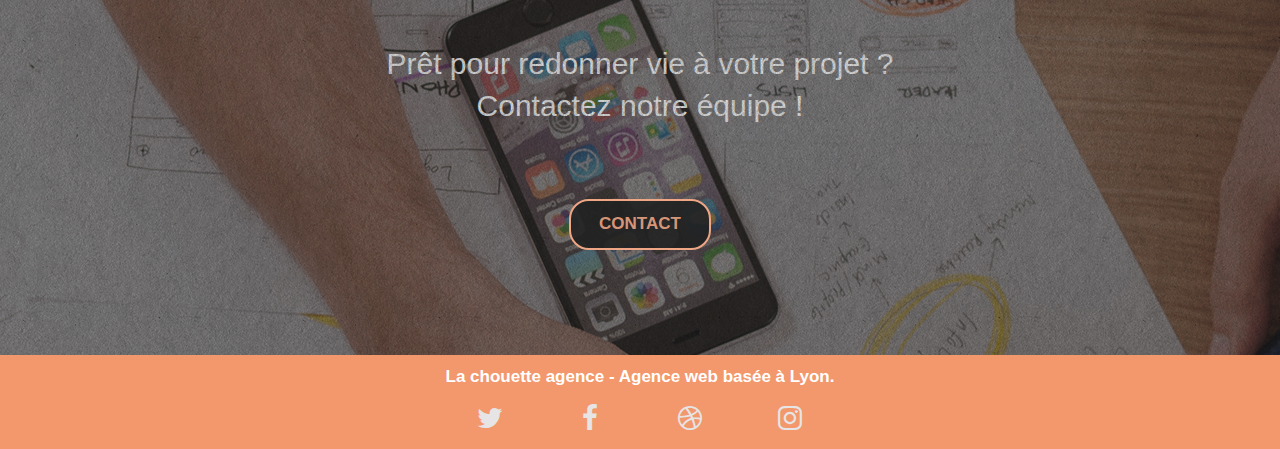
==== commit 62ddfc04: "Add files via upload" ====
--- a/index.html
+++ b/index.html
@@ -8,7 +8,7 @@
 			 content="seo, google, site web, site internet, agence design paris, agence design, agence design,agence design,agence design,agence design,agence design,agence design,agence design,agence design">
 		 <meta name="description" content="La chouette agence est une agence de développement web à Lyon">
 		 <meta name="viewport" content="width=device-width, initial-scale=1.0, viewport-fit=cover">
-		 <meta name="google-site-verification" content="mljWPqq63FnKvJyV5-5P6Ld2eyv78EL72r2zOY7V20A" />
+		 
 	 
 		 <meta property="og:title" content="la-chouette-agence" />
 		 <meta property="og:type" content="siteweb" />
@@ -85,7 +85,7 @@
 				 <div class="container bloc-md">
 					 <div class="row">
 						 <h2 class="text-center">
-							 La chouette agence est une agence de Webdesign qui aide</br>les entreprises à devenir
+							 La chouette agence est une agence de Webdesign qui aide<br>les entreprises à devenir
 							 attractives et visibles sur internet
 						 </h2>
 					 </div>
@@ -130,9 +130,9 @@
 					 <div class="row voffset-lg voffset">
 						 <div class="col-xs-12 col-md-8 col-md-offset-2 text-center">
 							 <h2>
-								 <em>"La chouette agence est une excellente agence web ! Les</br>
-									 Web Designers ont réussi à capturer l'essence de notre</br>
-									 entreprise et à l'intégrer à notre site. Cela nous a aidé à</br>
+								 <em>"La chouette agence est une excellente agence web ! Les<br>
+									 Web Designers ont réussi à capturer l'essence de notre<br>
+									 entreprise et à l'intégrer à notre site. Cela nous a aidé à<br>
 									 doubler nos ventes en ligne à Lyon."</em>
 							 </h2>
 							 <p class="p-font-size">Maxime Guibard, PDG de À vos fourchettes</p>
@@ -175,7 +175,7 @@
 					 <div class="row">
 						 <div class="col-sm-12 text-center">
 							 <h2>
-								 Nous travaillons avec beaucoup de clients,</br>
+								 Nous travaillons avec beaucoup de clients,<br>
 								 voici nos réalisations
 							 </h2>
 						 </div>
--- a/style.min.css
+++ b/style.min.css
@@ -0,0 +1 @@
+*{box-sizing:border-box}.container-page{max-width:1440px;padding:.5rem .5rem 0 .5rem;margin:0 auto}body{margin:0;padding:0;background:#fff;overflow-x:hidden;-webkit-font-smoothing:antialiased;-moz-osx-font-smoothing:grayscale}a,button{transition:all .3s ease-in-out;outline:0;text-decoration:none}a:hover{cursor:pointer;color:#000}.site-navigation{list-style-type:none;padding-bottom:.8rem}blockquote{margin-top:5vh}blockquote .quote{font-size:20px;font-style:italic;margin-bottom:3vh}blockquote footer{color:#333;font-size:18px}.custom-link{font-weight:600;margin-bottom:3vh}.bloc{width:100%;clear:both;background:50% 50% no-repeat;padding:0;text-align:center;-webkit-background-size:cover;-moz-background-size:cover;-o-background-size:cover;background-size:cover;position:relative}.bloc .container{padding-left:0;padding-right:0}.bloc-lg{padding:70px}.bloc-md{padding:50px}.bloc-sm{padding:10px 25px}.bg-t-edge{background:top no-repeat}.b-parallax{background-attachment:fixed}.d-bloc button:hover{color:rgba(255,255,255,.9)}.d-bloc .a-btn,.d-bloc .navbar a,.d-bloc .navbar-brand,.d-bloc a .icon-lg,.d-bloc a .icon-sm,.d-bloc a .icon-xl,.d-bloc h1 a,.d-bloc h2 a,.d-bloc h3 a,.d-bloc p a{color:rgba(255,255,255,.6)}.d-bloc .a-btn:hover,.d-bloc .navbar a:hover,.d-bloc .navbar-brand:hover,.d-bloc a:hover .icon-lg,.d-bloc a:hover .icon-md,.d-bloc a:hover .icon-sm,.d-bloc a:hover .icon-xl,.d-bloc h1 a:hover,.d-bloc h2 a:hover,.d-bloc h3 a:hover{color:rgba(255,255,255,1)}.d-bloc .navbar-toggle .icon-bar{background:rgba(255,255,255,1)}.hero-bloc-text{font-size:30px}.navbar{margin-bottom:0;z-index:1}.navbar-brand{height:auto;padding:5px;font-size:25px;font-weight:600;line-height:44px}.navbar-brand img{min-width:100px;max-height:200px}.nav>li{float:left;margin-top:4px;font-size:16px;text-decoration:none}.navbar-toggle{margin:10px 10px 0 0;border:0}.navbar-toggle:hover{background:0 0}.navbar-toggle .icon-bar{background-color:rgba(0,0,0,.5);width:25px}.navbar-collapse{padding:0;overflow-x:hidden;-webkit-box-shadow:none;box-shadow:none}.mg-md{margin-top:10px;margin-bottom:20px}.mg-md:hover{text-decoration:underline;cursor:pointer}.mg-lg{font-size:17px;font-weight:400;margin-top:10px;margin-bottom:40px}.btn{display:inline-flex;justify-content:center;margin:0 5px 5px 0}.btn.pull-right{margin:0 0 5px 5px}.btn-d,.btn-d:focus,.btn-d:hover{color:#fff;background:rgba(0,0,0,.3)}.btn-rd{border-radius:40px}.icon-md{font-size:30px}.icon-lg{font-size:60px}.sm-shadow{text-shadow:0 1px 2px rgba(0,0,0,.3)}.panel-sq,.panel-sq .panel-footer,.panel-sq .panel-heading{border-radius:0}.panel-rd{border-radius:30px}.panel-rd .panel-heading{border-radius:29px 29px 0 0}.panel-rd .panel-footer{border-radius:0 0 29px 29px}.form-control{border-color:rgba(0,0,0,.1);box-shadow:none}.scrollToTop{border-radius:50px;width:40px;height:40px;position:fixed;bottom:20px;right:20px;opacity:0;z-index:500;transition:all .3s ease-in-out}.scrollToTop span{margin-top:6px}.showScrollTop{font-size:14px;opacity:1}a{font-family:helvetica;font-weight:400;color:#333}.container{max-width:1000px}p{font-size:16px}.tight-width-whitespace{max-width:70%;margin:0 auto;color:#353434}.cta-hero{margin-top:22px;color:#fff;border-radius:15px;text-transform:uppercase;padding:12px 28px 12px 28px;font-size:16px;font-weight:700}.social{max-width:400px;margin:0 auto;font-size:28px;color:#e6e4e4}.social:hover{color:rgba(255,255,255,1);font-weight:lighter;text-decoration:none}h2{font-size:24px;line-height:1.4em;margin-bottom:3vh}h3{font-size:18px;text-transform:uppercase;font-weight:700;color:#333}.med-width-whitespace{max-width:800px;margin:auto auto auto auto;box-shadow:0 0 0 #000}.icons{margin-bottom:14px;margin-top:24px}.white{color:#fff;font-weight:bolder;font-size:17px;text-align:center}.portfolio-thumb{margin-bottom:24px}.portfolio-row{margin-bottom:44px;margin-top:50px}.avatar{box-shadow:0 4px 9px rgba(0,0,0,.3)}.black-background{background-color:rgba(0,0,0,.5);padding:2.6rem;border-radius:5px}.black{color:rgba(0,0,0,.7);font-weight:700}.bold-link{font-size:18px;font-weight:900;text-decoration:underline;color:#fff}.bgc-white{background-color:#fff}.bgc-dark-slate-blue{background-color:#364577}.bgc-atomic-tangerine{background-color:#f3976c}.tc-white{color:#fff}.tc-white:hover{color:#eea684}.tc-white2{color:#fff;opacity:.8}.tc-black{text-align:center;margin-top:0;padding-bottom:.5rem}.btn-atomic-tangerine{width:max-content;background:rgba(33,33,33,.9);font-weight:600;border-color:#eea684;border-width:2px;border-radius:20px;color:rgba(238,166,132,.9);font-size:17px;margin:45px 0 35px 0}.btn-atomic-tangerine:hover{background:#f3976c;opacity:1;transition-duration:.4s;border:2px solid #fff;color:#fff}.ltc-white{color:#eea684}.ltc-white:hover{color:#ccc}.ltc-atomic-tangerine{color:#eea684}.ltc-atomic-tangerine:hover{color:#eea684}.tangerine{color:#eea684}.bg-banniere{background-image:url(img/la-chouette-agence-banniere.jpg)}.bg-presentation{background-image:url(img/image-de-presentation.jpg)}.bloc-bg-texture::before{content:"";background-size:2px 2px;position:absolute;top:0;bottom:0;left:0;right:0}.texture-paper::before{background:url(img/texture-paper.png);background-size:280px 280px}.flex-form{display:flex;flex-direction:column;text-align:center;width:50%;margin:0 auto}.form-group{display:flex;font-size:17px;font-weight:600;flex-direction:column;margin-bottom:20px}.text-footer>p{line-height:1.5rem;font-weight:700}.text-footer-accueil{font-weight:700;text-align:center;margin:1rem 0 1rem 0;padding-bottom:1rem;font-size:18px}.flex-social{display:flex;justify-content:center}@media (max-width:767px){h2{padding:10px}.mg-lg{font-size:16px}.navbar .nav{display:flex;padding-top:0;border-top:1px solid rgba(0,0,0,.2);float:none;flex-direction:column}form{padding:5px}.close-lightbox{display:inline-block}.tight-width-whitespace{max-width:100%}.col-sm-6{display:flex;flex-direction:column;align-items:center}.black-background{margin-right:1.1rem;margin-left:1.1rem}.tangerine{font-size:20px}.text-footer-accueil{font-size:16px}.bloc-lg{padding:5vh 0}.social{display:flex;justify-content:center;padding:5px}.flex-form{margin:0 auto;width:80%}}@media (min-width:768px){.site-navigation{position:absolute;top:30%;right:20px;transform:translate(0,-50%);-webkit-transform:translateY(-50%)}.nav>li .dropdown-menu a,.nav>li .dropdown-menu a:hover{color:#484848}.nav-invert .site-navigation{left:0;right:0}.nav-center{text-align:center}.nav-center .navbar-header{width:100%}.nav-center .nav>li,.nav-center .navbar-brand,.nav-center .navbar-header{float:none;display:inline-block}.nav-center .site-navigation{position:relative;width:100%;right:0;margin-right:0;margin-top:20px}.nav-center.mini-nav .navbar-toggle{float:right;margin:10px auto 0}}@media (max-width:991px){.b-parallax{background-attachment:scroll}#hero-bloc,.page-container{position:relative;overflow:hidden}.bloc-group,.bloc-group .bloc{display:block;width:100%}.tight-width-whitespace{max-width:100%}.bloc-lg{padding:50px 0 70px 0}}
